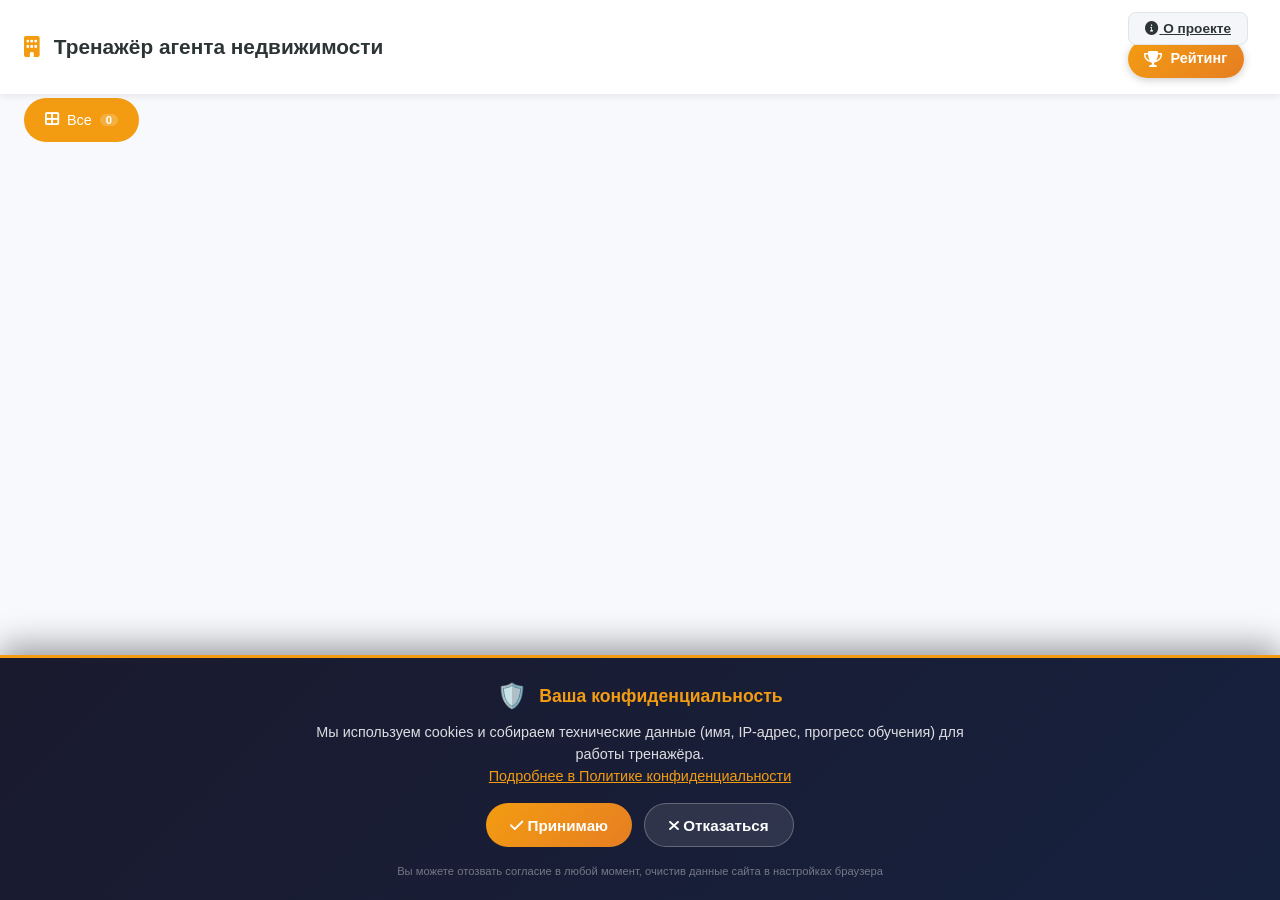
==== app.html @ 198f1e56 "Редизайн" ====
<!DOCTYPE html>
<html lang="ru">
<head>
    <meta charset="UTF-8">
    <meta name="viewport" content="width=device-width, initial-scale=1.0, user-scalable=yes, viewport-fit=cover">
    <title>Тренажёр агента недвижимости</title>
    
    <!-- CSP (Content Security Policy) для защиты от XSS -->
    <meta http-equiv="Content-Security-Policy" content="
        default-src 'self';
        script-src 'self' 'unsafe-inline' https://api-maps.yandex.ru https://cdnjs.cloudflare.com https://script.google.com https://yastatic.net https://script.googleusercontent.com;
        style-src 'self' 'unsafe-inline' https://cdnjs.cloudflare.com https://fonts.googleapis.com;
        img-src 'self' data: blob: https://*.yandex.ru https://*.yandex.net https://yastatic.net;
        connect-src 'self' https://script.google.com https://api-maps.yandex.ru https://yastatic.net https://script.googleusercontent.com;
        font-src 'self' https://cdnjs.cloudflare.com https://fonts.gstatic.com data:;
        frame-src 'self' https://yandex.ru;
    ">
    
    <!-- PWA Meta -->
    <link rel="manifest" href="manifest.json">
    <meta name="theme-color" content="#2e86de">
    <meta name="apple-mobile-web-app-capable" content="yes">
    <meta name="apple-mobile-web-app-status-bar-style" content="black-translucent">
    <meta name="apple-mobile-web-app-title" content="Агент Недв">
    <meta name="mobile-web-app-capable" content="yes">
    <meta name="application-name" content="Агент Недв">
    
    <!-- iOS иконки -->
    <link rel="apple-touch-icon" sizes="57x57" href="icons/icon-57.png">
    <link rel="apple-touch-icon" sizes="60x60" href="icons/icon-60.png">
    <link rel="apple-touch-icon" sizes="72x72" href="icons/icon-72.png">
    <link rel="apple-touch-icon" sizes="76x76" href="icons/icon-76.png">
    <link rel="apple-touch-icon" sizes="114x114" href="icons/icon-114.png">
    <link rel="apple-touch-icon" sizes="120x120" href="icons/icon-120.png">
    <link rel="apple-touch-icon" sizes="144x144" href="icons/icon-144.png">
    <link rel="apple-touch-icon" sizes="152x152" href="icons/icon-152.png">
    <link rel="apple-touch-icon" sizes="167x167" href="icons/icon-167.png">
    <link rel="apple-touch-icon" sizes="180x180" href="icons/icon-180.png">
    
    <!-- Android иконки -->
    <link rel="icon" type="image/png" sizes="192x192" href="icons/icon-192.png">
    <link rel="icon" type="image/png" sizes="512x512" href="icons/icon-512.png">
    
    <!-- Стили -->
    <link rel="stylesheet" href="css/base.css">
    <link rel="stylesheet" href="css/map.css">
    <link rel="stylesheet" href="css/steps.css">
    <link rel="stylesheet" href="css/drawer.css">
    <link rel="stylesheet" href="css/onboarding.css">
    <!-- Премиум-стили -->
    <link rel="stylesheet" href="css/premium.css">
    <!-- ===== FONTAWESOME — ЗАГРУЖАЕМ СРАЗУ (БЕЗ ТРЕКЕРОВ) ===== -->
    <link rel="stylesheet" href="https://cdnjs.cloudflare.com/ajax/libs/font-awesome/6.0.0-beta3/css/all.min.css">

    <!-- Если CDN не загрузился — показываем иконки текстом -->
    <noscript>
        <style>
            .fa, .fas, .far, .fab { display: none; }
            [class*="fa-"]::before { content: "●"; margin-right: 4px; }
        </style>
    </noscript>
</head>
<body>
    <div class="container">
        <header class="header">
            <h1 class="header__title"><i class="fas fa-building"></i> Тренажёр агента недвижимости</h1>
            
            <div class="header__info" id="header-info" style="display: none;"></div>
            
            <div class="header-right">
                <!-- ССЫЛКА НА ГЛАВНУЮ СТРАНИЦУ (ЛЕНДИНГ) -->
                <a href="./" class="btn btn--secondary btn--small" style="margin-right: 8px;" title="О проекте">
                    <i class="fas fa-info-circle"></i>
                    <span>О проекте</span>
                </a>
                
                <!-- XP КАРТОЧКА (только XP и уровень, без дублирования имени) -->
                <div class="xp-card" id="xp-card" style="display: none;">
                    <div class="xp-card__stats">
                        <span class="xp-card__level" id="user-level">Уровень 1</span>
                        <span class="xp-card__xp" id="user-xp">0 XP</span>
                    </div>
                    <div class="level-progress" id="level-progress">
                        <div class="level-progress__fill" id="level-progress-fill"></div>
                    </div>
                </div>
                
                <!-- ИМЯ ПОЛЬЗОВАТЕЛЯ (только имя, без XP и уровня) -->
                <div class="user-name" id="user-name-btn" style="display: none;">
                    <div class="user-name__avatar" id="user-avatar"></div>
                    <span class="user-name__text" id="user-name-text"></span>
                    <i class="fas fa-chevron-down" style="font-size: 0.7rem; opacity: 0.6;"></i>
                </div>
                
                <!-- КНОПКА ПЕРЕХОДА В РЕЙТИНГ -->
                <a href="ratings.html" class="game-launch-btn" id="game-launch-btn" style="background: linear-gradient(135deg, #f39c12, #e67e22);">
                    <i class="fas fa-trophy"></i>
                    <span>Рейтинг</span>
                </a>
            </div>
        </header>

        <!-- Хлебные крошки -->
        <div class="breadcrumb" id="breadcrumb" style="display: none;">
            <a href="./" class="breadcrumb__item" id="breadcrumb-home">
                <i class="fas fa-home"></i> Главная
            </a>
            <span class="breadcrumb__separator">/</span>
            <span class="breadcrumb__item breadcrumb__item--active" id="breadcrumb-current"></span>
        </div>

        <main class="main">
            <!-- Экран выбора сценария -->
            <section class="screen" id="scenario-screen">
                
                <!-- Дашборд агента -->
                <div class="agent-dashboard" id="agent-dashboard" style="display: none;">
                    <div class="agent-dashboard__row">
                        <div class="agent-avatar">
                            <div class="agent-avatar__circle" id="dashboard-avatar">👤</div>
                            <div class="agent-avatar__info">
                                <h2 id="dashboard-name">Агент</h2>
                                <p><i class="fas fa-calendar-alt"></i> <span id="dashboard-joined">Только что</span></p>
                            </div>
                        </div>
                        
                        <div class="agent-stats">
                            <div class="agent-stats__level">УРОВЕНЬ</div>
                            <div class="agent-stats__value" id="dashboard-level">1</div>
                            <div class="agent-stats__progress">
                                <div class="agent-stats__progress-fill" id="dashboard-progress-fill"></div>
                            </div>
                            <div class="agent-stats__next" id="dashboard-next">До следующего уровня: 100 XP</div>
                        </div>
                        
                        <div class="agent-streak" id="dashboard-streak" style="display: none;">
                            <div class="agent-streak__icon">🔥</div>
                            <div>
                                <div class="agent-streak__count" id="streak-count">0</div>
                                <div class="agent-streak__label">дней подряд</div>
                            </div>
                        </div>
                        
                        <div class="ring-progress" id="ring-progress">
                            <canvas id="ring-canvas" width="80" height="80"></canvas>
                            <div class="ring-progress__value" id="ring-value">0%</div>
                            <div class="ring-progress__label">общий прогресс</div>
                        </div>
                    </div>
                </div>
                
                <!-- Быстрая статистика -->
                <div class="quick-stats" id="quick-stats" style="display: none;">
                    <div class="quick-stat">
                        <div class="quick-stat__icon">📋</div>
                        <div class="quick-stat__value" id="quick-scenarios">0/<span id="quick-total">0</span></div>
                        <div class="quick-stat__label">пройдено сценариев</div>
                    </div>
                    <div class="quick-stat">
                        <div class="quick-stat__icon">⚡</div>
                        <div class="quick-stat__value" id="quick-xp">0</div>
                        <div class="quick-stat__label">всего XP</div>
                    </div>
                    <div class="quick-stat">
                        <div class="quick-stat__icon">🏅</div>
                        <div class="quick-stat__value" id="quick-badges">0</div>
                        <div class="quick-stat__label">бейджей</div>
                    </div>
                </div>
                
                <!-- Категории (горизонтальный скролл) -->
                <div class="categories-scroll">
                    <div class="categories-list" id="categories-list">
                        <button class="category-chip category-chip--active" data-category="all">
                            <i class="fas fa-th-large"></i> Все
                            <span class="category-chip__count" id="cat-all-count">0</span>
                        </button>
                    </div>
                </div>
                
                <!-- Сетка сценариев -->
                <div class="scenarios-grid" id="scenarios-grid"></div>
                
                <!-- Блок рекомендаций -->
                <div class="recommendations" id="recommendations" style="display: none;">
                    <div class="recommendations__title">
                        <i class="fas fa-lightbulb"></i> Вам может быть интересно
                    </div>
                    <div class="recommendations__grid" id="recommendations-grid"></div>
                </div>
                
                <!-- Герой-блок "Продолжить обучение" -->
                <div class="continue-learning" id="continue-learning" style="display: none;">
                    <div class="continue-learning__greeting" id="continue-greeting">👋 Добро пожаловать!</div>
                    <div class="continue-learning__sub" id="continue-sub">Продолжите с того места, где остановились</div>
                    <div class="continue-learning__card" id="continue-card">
                        <div class="continue-learning__info">
                            <h4 id="continue-title">Загрузка...</h4>
                            <p id="continue-desc"></p>
                        </div>
                        <div class="continue-learning__progress">
                            <div class="continue-learning__progress-bar">
                                <div class="continue-learning__progress-fill" id="continue-progress-fill"></div>
                            </div>
                            <div class="continue-learning__progress-text" id="continue-progress-text">0% завершено</div>
                        </div>
                        <button class="continue-learning__btn" id="continue-btn">Продолжить →</button>
                    </div>
                </div>
            </section>

            <!-- Экран карты -->
            <section class="screen hidden" id="map-screen">
                <div class="step-header">
                    <button class="btn btn--small btn--secondary" id="back-to-scenarios-btn"><i class="fas fa-arrow-left"></i> К сценариям</button>
                    <h2 class="step-title" id="map-step-title"></h2>
                    <div class="step-counter" id="map-step-counter"></div>
                </div>
                
                <div class="main main--map">
                    <!-- Левая панель со списком ЖК (для ПК) -->
                    <div class="jk-drawer" id="jk-drawer">
                        <div class="jk-drawer__header">
                            <h3 class="jk-drawer__title"><i class="fas fa-list"></i> Жилые комплексы</h3>
                            <button class="jk-drawer__close" id="drawer-close-btn"><i class="fas fa-times"></i></button>
                        </div>
                        <ul class="jk-drawer__list" id="jk-drawer-list"></ul>
                        <div class="jk-drawer__actions">
                            <button class="btn btn--secondary btn--small" id="hint-btn"><i class="fas fa-lightbulb"></i> Подсказка</button>
                            <button class="btn btn--danger btn--small" id="reset-step-btn"><i class="fas fa-undo-alt"></i> Сбросить шаг</button>
                        </div>
                    </div>
                    
                    <!-- Оверлей для мобильной панели -->
                    <div class="drawer-overlay" id="drawer-overlay"></div>
                    
                    <!-- Плавающая кнопка для открытия списка на мобильных -->
                    <button class="floating-list-btn" id="floating-list-btn">
                        <i class="fas fa-building"></i>
                    </button>
                    
                    <section class="map-section">
                        <div class="map-container" id="map"></div>
                        <div class="map-progress" id="map-progress" style="display: none;">
                            <i class="fas fa-map-pin"></i> Расставлено: <span class="map-progress__count" id="map-progress-count">0</span> 
                            из <span id="map-progress-total">0</span>
                            <div class="map-progress__fill"></div>
                        </div>
                        <p class="map-hint"><i class="fas fa-map-marker-alt"></i> Нажмите на ЖК в списке, затем на карту, чтобы поставить метку</p>
                    </section>
                </div>
            </section>

            <!-- Экран тестов и интерактивов -->
            <section class="screen hidden" id="quiz-screen">
                <div class="step-header">
                    <button class="btn btn--small btn--secondary" id="quiz-back-btn"><i class="fas fa-arrow-left"></i> К сценариям</button>
                    <h2 class="step-title" id="quiz-step-title"></h2>
                    <div class="step-counter" id="quiz-step-counter"></div>
                </div>
                <div class="quiz-container" id="quiz-container"></div>
                <div class="quiz-actions" style="text-align:center; padding:20px;">
                    <button class="btn btn--primary" id="quiz-next-btn" disabled>Далее</button>
                </div>
            </section>

            <!-- Экран сквозного сценария "Путь клиента" -->
            <section class="screen hidden" id="client-journey-screen">
                <div class="step-header">
                    <button class="btn btn--small btn--secondary" id="journey-back-btn"><i class="fas fa-arrow-left"></i> К сценариям</button>
                    <h2 class="step-title" id="journey-step-title"></h2>
                    <div class="step-counter" id="journey-step-counter"></div>
                </div>
                <div class="journey-container" id="journey-container"></div>
                <div class="journey-actions" style="text-align:center; padding:20px;">
                    <button class="btn btn--primary hidden" id="journey-next-btn" disabled>Далее</button>
                </div>
            </section>

            <!-- Экран финиша -->
            <section class="screen hidden" id="finish-screen">
                <div class="finish-content">
                    <div class="finish__icon"><i class="fas fa-flag-checkered"></i></div>
                    <h2 class="finish__title">Сценарий пройден</h2>
                    <p class="finish__text" id="finish-text"></p>
                    <div class="finish__stats" id="finish-stats"></div>
                    <div class="finish__actions">
                        <button class="btn btn--primary" id="finish-restart-btn"><i class="fas fa-redo-alt"></i> Пройти заново</button>
                        <button class="btn btn--secondary" id="finish-scenarios-btn"><i class="fas fa-th-large"></i> К списку сценариев</button>
                    </div>
                </div>
            </section>
        </main>

        <div class="toast hidden" id="toast">
            <span class="toast__icon" id="toast-icon"></span>
            <span class="toast__message" id="toast-message"></span>
        </div>

        <!-- Офлайн-индикатор -->
        <div class="offline-indicator" id="offline-indicator">
            <i class="fas fa-wifi"></i>
            <span>Нет соединения с интернетом. Некоторые функции могут быть недоступны.</span>
        </div>
    </div>

    <!-- ===== ЕДИНЫЙ ЗАГРУЗЧИК ===== -->
    <script src="js/app-loader.js"></script>

    <!-- ===== UTILS (ДОЛЖНЫ БЫТЬ ПЕРВЫМИ) ===== -->
    <script src="js/utils/escape.js"></script>
    <script src="js/utils/toast.js"></script>
    <script src="js/utils/logger.js"></script>
    <script src="js/utils/analytics.js"></script>
    <script src="js/utils/offline-queue.js"></script>

    <!-- ===== ОСНОВНЫЕ МОДУЛИ ===== -->
    <script src="js/constants.js"></script>
    <script src="js/config.js"></script>
    <script src="js/store.js"></script>
    <script src="js/user.js"></script>
    <script src="js/badges.js"></script>
    <script src="js/progress.js"></script>
    
    <!-- ===== ШАБЛОНЫ ===== -->
    <script src="js/templates/ui-templates.js"></script>
    <script src="js/templates/quiz-templates.js"></script>
    <script src="js/templates/map-templates.js"></script>
    <script src="js/templates/client-journey-templates.js"></script>
    <script src="js/templates/interactive-templates.js"></script>
    <script src="js/templates/triple-templates.js"></script>
    
    <!-- ===== ЛОГИКА ===== -->
    <script src="js/dragdrop.js"></script>
    <script src="js/brief.js"></script>
    <script src="js/interactive-lesson1.js"></script>
    <script src="js/client-journey.js"></script>
    <script src="js/drawer.js"></script>
    <script src="js/ui.js"></script>
    
    <!-- ===== КАРТА ===== -->
    <script src="js/map/map-core.js"></script>
    <script src="js/map/map-utils.js"></script>
    <script src="js/map/map-ui.js"></script>
    <script src="js/map/map-step.js"></script>
    
    <!-- ===== ИНТЕРАКТИВНЫЕ ШАГИ ===== -->
    <script src="js/quiz.js"></script>
    <script src="js/timer-quiz.js"></script>
    <script src="js/decision-chain.js"></script>
    <script src="js/triple-match-drag.js"></script>
    <script src="js/interactive.js"></script>
    
    <!-- ===== РЕЕСТР ШАГОВ ===== -->
    <script src="js/stepRegistry.js"></script>
    <script src="js/stepRegistry-init.js"></script>
    
    <!-- ===== СОГЛАСИЕ ===== -->
    <script src="js/consent.js"></script>
    <script src="js/consent-banner.js"></script>
    
    <!-- ===== CORE МОДУЛИ ===== -->
    <script src="js/core/app-analytics.js"></script>
    <script src="js/core/app-offline.js"></script>
    <script src="js/core/app-pwa.js"></script>
    <script src="js/core/app-autosave.js"></script>
    <script src="js/core/app-events.js"></script>
    <script src="js/core/app-initializer.js"></script>
    <script src="js/core/app-scenario.js"></script>
    <script src="js/core/app-bootstrap.js"></script>
    <script src="js/app.js"></script>
    
    <!-- ===== ОНБОРДИНГ ===== -->
    <script src="js/onboarding.js"></script>
    <!-- Премиум-интерфейс -->
    <script src="js/premium-ui.js"></script>
</body>
</html>
---- css/base.css ----
/* ===== Сброс и базовые стили ===== */
*,
*::before,
*::after {
    margin: 0;
    padding: 0;
    box-sizing: border-box;
}

/* Улучшение скролла на мобильных */
html {
    -webkit-overflow-scrolling: touch;
    scroll-behavior: smooth;
}

/* Убираем задержку при тапе на iOS */
button,
a,
.btn,
.jk-card,
.category-chip,
.scenario-card-new,
.quiz-option,
.dialogue-option,
.platform-item,
.rule3t-option,
.profile-option,
.content-format-item,
.ai-task,
.matching-item,
.pipeline-item,
.funnel-item,
.sort-step {
    touch-action: manipulation;
}

:root {
    --color-bg: #f5f6fa;
    --color-surface: #ffffff;
    --color-primary: #2e86de;
    --color-primary-hover: #1b6dc1;
    --color-success: #27ae60;
    --color-danger: #e74c3c;
    --color-danger-hover: #c0392b;
    --color-warning: #f39c12;
    --color-text: #2d3436;
    --color-text-light: #636e72;
    --color-border: #dfe6e9;
    --color-shadow: rgba(0, 0, 0, 0.08);
    --radius: 12px;
    --radius-sm: 8px;
    --transition: 0.2s ease;
    --sidebar-width: 320px;
    
    /* Системная сетка */
    --spacing-xs: 4px;
    --spacing-sm: 8px;
    --spacing-md: 12px;
    --spacing-lg: 16px;
    --spacing-xl: 20px;
    --spacing-2xl: 24px;
    --spacing-3xl: 32px;
    
    /* Минимальный размер для тап-целей (Apple/Google guideline) */
    --tap-target-size: 44px;
}

html {
    font-size: 16px;
}

body {
    font-family: -apple-system, BlinkMacSystemFont, "Segoe UI", Roboto, Oxygen, sans-serif;
    background-color: var(--color-bg);
    color: var(--color-text);
    min-height: 100vh;
    line-height: 1.5;
}

.container {
    display: flex;
    flex-direction: column;
    min-height: 100vh;
}

/* ===== Шапка ===== */
.header {
    background-color: var(--color-surface);
    padding: var(--spacing-lg) var(--spacing-2xl);
    display: flex;
    justify-content: space-between;
    align-items: center;
    flex-wrap: wrap;
    gap: var(--spacing-md);
    box-shadow: 0 2px 8px var(--color-shadow);
    position: relative;
    z-index: 10;
}

.header__title {
    font-size: 1.3rem;
    font-weight: 700;
}

.header__title i {
    color: var(--color-warning);
    margin-right: var(--spacing-sm);
}

.header__info {
    font-size: 1rem;
    font-weight: 600;
    color: var(--color-primary);
}

/* ===== Хлебные крошки ===== */
.breadcrumb {
    padding: var(--spacing-md) var(--spacing-2xl);
    background-color: var(--color-surface);
    border-bottom: 1px solid var(--color-border);
    font-size: 0.85rem;
    display: flex;
    align-items: center;
    gap: var(--spacing-sm);
    flex-wrap: wrap;
}

.breadcrumb__item {
    color: var(--color-text-light);
    text-decoration: none;
    display: inline-flex;
    align-items: center;
    gap: var(--spacing-sm);
}

.breadcrumb__item--active {
    color: var(--color-text);
    font-weight: 600;
}

.breadcrumb__item:hover:not(.breadcrumb__item--active) {
    color: var(--color-primary);
}

.breadcrumb__separator {
    color: var(--color-border);
    font-size: 0.7rem;
}

/* ===== Основной контент ===== */
.main {
    display: flex;
    flex: 1;
    min-height: 0;
}

.main--map {
    flex-direction: row;
}

/* ===== Экраны ===== */
.screen {
    flex: 1;
    width: 100%;
}

.screen.hidden {
    display: none;
}

.screen__title {
    font-size: 1.6rem;
    font-weight: 700;
    text-align: center;
    margin-bottom: var(--spacing-3xl);
    padding-top: var(--spacing-3xl);
}

/* ===== Шаг: заголовок ===== */
.step-header {
    display: flex;
    align-items: center;
    gap: var(--spacing-lg);
    padding: var(--spacing-lg) var(--spacing-2xl);
    background-color: var(--color-surface);
    border-bottom: 1px solid var(--color-border);
    flex-wrap: wrap;
}

.step-title {
    font-size: 1.1rem;
    font-weight: 700;
    flex: 1;
}

.step-counter {
    font-weight: 600;
    color: var(--color-primary);
    background-color: var(--color-bg);
    padding: 6px 14px;
    border-radius: 20px;
    font-size: 0.9rem;
}

/* ===== Кнопки (увеличены для мобильных) ===== */
.btn {
    padding: 12px 20px;
    min-height: var(--tap-target-size);
    min-width: var(--tap-target-size);
    border: none;
    border-radius: var(--radius-sm);
    font-size: 1rem;
    font-weight: 600;
    cursor: pointer;
    transition: all var(--transition);
    white-space: nowrap;
    text-align: center;
}

/* Активное состояние для мобильных (тап-фидбек) */
.btn:active {
    transform: scale(0.96);
    transition: transform 0.05s ease;
}

.btn:disabled {
    opacity: 0.4;
    cursor: not-allowed;
    transform: none;
}

.btn--primary {
    background-color: var(--color-primary);
    color: #fff;
}

.btn--primary:hover:not(:disabled) {
    background-color: var(--color-primary-hover);
    transform: translateY(-1px);
}

.btn--primary:active:not(:disabled) {
    transform: scale(0.96);
}

.btn--secondary {
    background-color: var(--color-bg);
    color: var(--color-text);
    border: 1px solid var(--color-border);
}

.btn--secondary:active:not(:disabled) {
    background-color: var(--color-border);
    transform: scale(0.96);
}

.btn--danger {
    background-color: var(--color-danger);
    color: #fff;
}

.btn--danger:active:not(:disabled) {
    background-color: var(--color-danger-hover);
    transform: scale(0.96);
}

.btn--small {
    padding: 8px 16px;
    min-height: 36px;
    font-size: 0.85rem;
}

/* ===== Toast ===== */
.toast {
    position: fixed;
    bottom: 24px;
    left: 50%;
    transform: translateX(-50%) translateY(100px);
    background-color: var(--color-surface);
    color: var(--color-text);
    padding: 14px 24px;
    border-radius: var(--radius);
    box-shadow: 0 8px 32px rgba(0, 0, 0, 0.15);
    display: flex;
    align-items: center;
    gap: 10px;
    z-index: 1000;
    transition: transform 0.3s ease;
    font-weight: 600;
    max-width: 90vw;
}

.toast--show {
    transform: translateX(-50%) translateY(0);
}

.toast--success {
    border-left: 4px solid var(--color-success);
}

.toast--error {
    border-left: 4px solid var(--color-danger);
}

.toast__icon {
    font-size: 1.2rem;
}

.toast__message {
    font-size: 0.95rem;
}

/* ===== Экран ввода имени ===== */
.name-prompt-overlay {
    position: fixed;
    inset: 0;
    background: rgba(0, 0, 0, 0.6);
    display: flex;
    align-items: center;
    justify-content: center;
    z-index: 2000;
    animation: fadeIn 0.3s ease;
}

@keyframes fadeIn {
    from { opacity: 0; }
    to { opacity: 1; }
}

.name-prompt {
    background: var(--color-surface);
    border-radius: var(--radius);
    padding: 40px 36px;
    max-width: 460px;
    width: 90%;
    text-align: center;
    box-shadow: 0 16px 48px rgba(0, 0, 0, 0.2);
    animation: slideUp 0.4s ease;
}

@keyframes slideUp {
    from { transform: translateY(30px); opacity: 0; }
    to { transform: translateY(0); opacity: 1; }
}

.name-prompt__icon {
    font-size: 3rem;
    margin-bottom: 12px;
}

.name-prompt__title {
    font-size: 1.3rem;
    font-weight: 700;
    margin-bottom: 8px;
}

.name-prompt__sub {
    font-size: 0.9rem;
    color: var(--color-text-light);
    margin-bottom: 24px;
    line-height: 1.5;
}

.name-prompt__input {
    width: 100%;
    padding: 14px 18px;
    border: 2px solid var(--color-border);
    border-radius: var(--radius-sm);
    font-size: 1rem;
    font-family: inherit;
    outline: none;
    transition: border-color var(--transition);
    text-align: center;
}

.name-prompt__input:focus {
    border-color: var(--color-primary);
    box-shadow: 0 0 0 3px rgba(46, 134, 222, 0.15);
}

.name-prompt__actions {
    display: flex;
    gap: 10px;
    justify-content: center;
    margin-top: 20px;
    flex-wrap: wrap;
}

.name-prompt__note {
    margin-top: 16px;
    font-size: 0.75rem;
    color: var(--color-text-light);
}

/* ===== НОВЫЙ ДИЗАЙН ГЛАВНОЙ СТРАНИЦЫ ===== */

/* --- Дашборд агента --- */
.agent-dashboard {
    background: linear-gradient(135deg, #1a1a2e 0%, #16213e 100%);
    border-radius: var(--radius);
    margin: var(--spacing-lg) var(--spacing-2xl) var(--spacing-2xl);
    padding: var(--spacing-2xl);
    color: white;
    position: relative;
    overflow: hidden;
}

.agent-dashboard::before {
    content: '';
    position: absolute;
    top: -50%;
    right: -20%;
    width: 300px;
    height: 300px;
    background: radial-gradient(circle, rgba(255,255,255,0.05) 0%, transparent 70%);
    border-radius: 50%;
    pointer-events: none;
}

.agent-dashboard__row {
    display: flex;
    align-items: center;
    justify-content: space-between;
    flex-wrap: wrap;
    gap: var(--spacing-xl);
    position: relative;
    z-index: 2;
}

/* Аватар */
.agent-avatar {
    display: flex;
    align-items: center;
    gap: var(--spacing-lg);
}

.agent-avatar__circle {
    width: 72px;
    height: 72px;
    background: linear-gradient(135deg, var(--color-warning), #e67e22);
    border-radius: 50%;
    display: flex;
    align-items: center;
    justify-content: center;
    font-size: 2rem;
    font-weight: 700;
    color: white;
    box-shadow: 0 8px 20px rgba(0,0,0,0.3);
    transition: transform 0.3s ease;
}

.agent-avatar__circle:hover {
    transform: scale(1.05);
}

.agent-avatar__info h2 {
    font-size: 1.3rem;
    font-weight: 700;
    margin-bottom: var(--spacing-xs);
}

.agent-avatar__info p {
    font-size: 0.8rem;
    opacity: 0.7;
    display: flex;
    align-items: center;
    gap: var(--spacing-sm);
}

/* XP и уровень */
.agent-stats {
    min-width: 200px;
}

.agent-stats__level {
    font-size: 0.7rem;
    text-transform: uppercase;
    letter-spacing: 1px;
    opacity: 0.7;
    margin-bottom: var(--spacing-xs);
}

.agent-stats__value {
    font-size: 1.8rem;
    font-weight: 700;
    line-height: 1;
}

.agent-stats__value span {
    font-size: 0.9rem;
    font-weight: 400;
    opacity: 0.7;
}

.agent-stats__progress {
    margin-top: var(--spacing-sm);
    height: 6px;
    background: rgba(255,255,255,0.2);
    border-radius: 3px;
    overflow: hidden;
}

.agent-stats__progress-fill {
    height: 100%;
    background: linear-gradient(90deg, var(--color-warning), #e67e22);
    border-radius: 3px;
    width: 0%;
    transition: width 0.5s ease;
}

.agent-stats__next {
    font-size: 0.7rem;
    opacity: 0.6;
    margin-top: var(--spacing-xs);
    text-align: right;
}

/* Серия (стрик) */
.agent-streak {
    display: flex;
    align-items: center;
    gap: var(--spacing-md);
    background: rgba(255,255,255,0.1);
    backdrop-filter: blur(4px);
    padding: var(--spacing-sm) var(--spacing-lg);
    border-radius: 40px;
}

.agent-streak__icon {
    font-size: 1.5rem;
}

.agent-streak__count {
    font-size: 1.3rem;
    font-weight: 700;
}

.agent-streak__label {
    font-size: 0.7rem;
    opacity: 0.7;
}

/* --- Кольцевой индикатор прогресса --- */
.ring-progress {
    text-align: center;
}

.ring-progress canvas {
    width: 80px;
    height: 80px;
}

.ring-progress__value {
    font-size: 1.2rem;
    font-weight: 700;
}

.ring-progress__label {
    font-size: 0.7rem;
    opacity: 0.7;
    margin-top: var(--spacing-xs);
}

/* --- Статистика быстрая --- */
.quick-stats {
    display: grid;
    grid-template-columns: repeat(3, 1fr);
    gap: var(--spacing-lg);
    margin: 0 var(--spacing-2xl) var(--spacing-2xl) var(--spacing-2xl);
}

.quick-stat {
    background: var(--color-surface);
    border-radius: var(--radius);
    padding: var(--spacing-lg);
    text-align: center;
    box-shadow: 0 2px 8px var(--color-shadow);
    transition: all 0.2s ease;
}

.quick-stat:hover {
    transform: translateY(-2px);
    box-shadow: 0 4px 16px var(--color-shadow);
}

.quick-stat__icon {
    font-size: 1.8rem;
    margin-bottom: var(--spacing-sm);
}

.quick-stat__value {
    font-size: 1.6rem;
    font-weight: 700;
    color: var(--color-warning);
}

.quick-stat__label {
    font-size: 0.7rem;
    color: var(--color-text-light);
    margin-top: var(--spacing-xs);
}

/* --- Категории (горизонтальный скролл) --- */
.categories-scroll {
    margin: 0 var(--spacing-2xl) var(--spacing-xl);
    overflow-x: auto;
    scrollbar-width: none;
    -webkit-overflow-scrolling: touch;
}

.categories-scroll::-webkit-scrollbar {
    display: none;
}

.categories-list {
    display: inline-flex;
    gap: var(--spacing-md);
    padding: var(--spacing-xs) 0;
}

.category-chip {
    display: inline-flex;
    align-items: center;
    gap: var(--spacing-sm);
    padding: 12px 20px;
    min-height: var(--tap-target-size);
    background: var(--color-bg);
    border-radius: 40px;
    font-size: 0.9rem;
    font-weight: 500;
    color: var(--color-text);
    cursor: pointer;
    transition: all 0.2s ease;
    white-space: nowrap;
    border: 1px solid var(--color-border);
}

.category-chip:active {
    transform: scale(0.96);
    background: var(--color-border);
}

.category-chip i {
    font-size: 0.9rem;
    color: var(--color-warning);
}

.category-chip:hover {
    background: var(--color-surface);
    border-color: var(--color-warning);
}

.category-chip--active {
    background: var(--color-warning);
    color: white;
    border-color: transparent;
}

.category-chip--active i {
    color: white;
}

.category-chip__count {
    background: rgba(0,0,0,0.1);
    padding: 0 6px;
    border-radius: 20px;
    font-size: 0.7rem;
    font-weight: 600;
}

.category-chip--active .category-chip__count {
    background: rgba(255,255,255,0.2);
}

/* --- Сетка сценариев --- */
.scenarios-grid {
    display: grid;
    grid-template-columns: repeat(auto-fill, minmax(320px, 1fr));
    gap: var(--spacing-lg);
    padding: 0 var(--spacing-2xl) var(--spacing-3xl);
    max-width: 1400px;
    margin: 0 auto;
}

/* --- Карточки сценариев (новая версия) --- */
.scenario-card-new {
    background: var(--color-surface);
    border-radius: var(--radius);
    overflow: hidden;
    transition: all 0.3s ease;
    cursor: pointer;
    border: 1px solid var(--color-border);
    position: relative;
}

.scenario-card-new:active {
    transform: scale(0.99);
    transition: transform 0.05s ease;
}

.scenario-card-new:hover {
    transform: translateY(-4px);
    box-shadow: 0 12px 24px rgba(0,0,0,0.1);
    border-color: var(--color-warning);
}

/* Превью-область */
.scenario-card-new__preview {
    height: 100px;
    background: linear-gradient(135deg, var(--color-primary), #1b6dc1);
    position: relative;
    display: flex;
    align-items: center;
    justify-content: center;
}

.scenario-card-new__preview i {
    font-size: 3rem;
    color: rgba(255,255,255,0.2);
}

.scenario-card-new__badge {
    position: absolute;
    top: var(--spacing-md);
    right: var(--spacing-md);
    padding: 4px 10px;
    border-radius: 20px;
    font-size: 0.7rem;
    font-weight: 600;
    background: rgba(0,0,0,0.6);
    color: white;
    backdrop-filter: blur(4px);
}

.scenario-card-new__difficulty {
    position: absolute;
    bottom: var(--spacing-md);
    left: var(--spacing-md);
    padding: 2px 8px;
    border-radius: 12px;
    font-size: 0.65rem;
    font-weight: 600;
}

.scenario-card-new__difficulty--easy {
    background: rgba(39, 174, 96, 0.9);
    color: white;
}

.scenario-card-new__difficulty--medium {
    background: rgba(243, 156, 18, 0.9);
    color: white;
}

.scenario-card-new__difficulty--hard {
    background: rgba(231, 76, 60, 0.9);
    color: white;
}

/* Контент карточки */
.scenario-card-new__content {
    padding: var(--spacing-lg);
}

.scenario-card-new__title {
    font-size: 1rem;
    font-weight: 700;
    margin-bottom: var(--spacing-sm);
    display: flex;
    justify-content: space-between;
    align-items: center;
}

.scenario-card-new__completed-icon {
    color: var(--color-success);
    font-size: 1rem;
}

.scenario-card-new__description {
    font-size: 0.8rem;
    color: var(--color-text-light);
    line-height: 1.4;
    margin-bottom: var(--spacing-md);
    display: -webkit-box;
    -webkit-line-clamp: 2;
    -webkit-box-orient: vertical;
    overflow: hidden;
}

/* Теги шагов */
.scenario-card-new__steps {
    display: flex;
    flex-wrap: wrap;
    gap: var(--spacing-sm);
    margin-bottom: var(--spacing-md);
}

.step-tag {
    font-size: 0.7rem;
    padding: 2px 8px;
    background: var(--color-bg);
    border-radius: 12px;
    display: inline-flex;
    align-items: center;
    gap: 4px;
}

/* Прогресс */
.scenario-card-new__progress {
    margin-top: var(--spacing-md);
}

.scenario-card-new__progress-bar {
    height: 4px;
    background: var(--color-border);
    border-radius: 2px;
    overflow: hidden;
    margin-bottom: var(--spacing-xs);
}

.scenario-card-new__progress-fill {
    height: 100%;
    background: var(--color-warning);
    border-radius: 2px;
    transition: width 0.3s ease;
}

.scenario-card-new__progress-text {
    font-size: 0.65rem;
    color: var(--color-text-light);
    display: flex;
    justify-content: space-between;
}

/* Кнопка действия */
.scenario-card-new__action {
    margin-top: var(--spacing-lg);
    padding-top: var(--spacing-md);
    border-top: 1px solid var(--color-border);
    text-align: right;
}

.scenario-card-new__btn {
    background: transparent;
    border: none;
    color: var(--color-primary);
    font-weight: 600;
    font-size: 0.8rem;
    cursor: pointer;
    display: inline-flex;
    align-items: center;
    gap: var(--spacing-sm);
    transition: all 0.2s ease;
}

.scenario-card-new__btn:hover {
    color: var(--color-warning);
    gap: var(--spacing-md);
}

/* --- Блок рекомендаций --- */
.recommendations {
    margin: var(--spacing-2xl) var(--spacing-2xl) var(--spacing-3xl);
    padding-top: var(--spacing-md);
    border-top: 1px solid var(--color-border);
}

.recommendations__title {
    font-size: 1rem;
    font-weight: 700;
    margin-bottom: var(--spacing-lg);
    display: flex;
    align-items: center;
    gap: var(--spacing-sm);
}

.recommendations__title i {
    color: var(--color-warning);
}

.recommendations__grid {
    display: flex;
    gap: var(--spacing-lg);
    overflow-x: auto;
    scrollbar-width: none;
    padding-bottom: var(--spacing-sm);
}

.recommendations__grid::-webkit-scrollbar {
    display: none;
}

.recommendation-card {
    min-width: 240px;
    background: var(--color-surface);
    border-radius: var(--radius);
    padding: var(--spacing-lg);
    border: 1px solid var(--color-border);
    cursor: pointer;
    transition: all 0.2s ease;
}

.recommendation-card:hover {
    transform: translateY(-2px);
    border-color: var(--color-warning);
}

.recommendation-card__icon {
    font-size: 1.5rem;
    margin-bottom: var(--spacing-sm);
    color: var(--color-warning);
}

.recommendation-card__title {
    font-weight: 700;
    font-size: 0.9rem;
    margin-bottom: var(--spacing-xs);
}

.recommendation-card__desc {
    font-size: 0.7rem;
    color: var(--color-text-light);
}

/* --- Герой-блок "Продолжить обучение" --- */
.continue-learning {
    background: linear-gradient(135deg, var(--color-warning) 0%, #e67e22 100%);
    border-radius: var(--radius);
    margin: 0 var(--spacing-2xl) var(--spacing-2xl) var(--spacing-2xl);
    padding: var(--spacing-xl) var(--spacing-2xl);
    color: white;
    display: none;
    position: relative;
    overflow: hidden;
}

.continue-learning--visible {
    display: block;
}

.continue-learning::before {
    content: '✨';
    position: absolute;
    right: 20px;
    bottom: 10px;
    font-size: 80px;
    opacity: 0.1;
    pointer-events: none;
}

.continue-learning__greeting {
    font-size: 1.3rem;
    font-weight: 700;
    margin-bottom: var(--spacing-xs);
}

.continue-learning__sub {
    font-size: 0.85rem;
    opacity: 0.9;
    margin-bottom: var(--spacing-lg);
}

.continue-learning__card {
    background: rgba(255,255,255,0.15);
    backdrop-filter: blur(8px);
    border-radius: var(--radius-sm);
    padding: var(--spacing-lg) var(--spacing-xl);
    display: flex;
    align-items: center;
    justify-content: space-between;
    flex-wrap: wrap;
    gap: var(--spacing-lg);
    cursor: pointer;
    transition: all 0.2s ease;
}

.continue-learning__card:hover {
    background: rgba(255,255,255,0.25);
    transform: translateX(4px);
}

.continue-learning__info h4 {
    font-size: 1rem;
    font-weight: 700;
    margin-bottom: var(--spacing-xs);
}

.continue-learning__info p {
    font-size: 0.75rem;
    opacity: 0.8;
}

.continue-learning__progress {
    min-width: 180px;
}

.continue-learning__progress-bar {
    height: 6px;
    background: rgba(255,255,255,0.3);
    border-radius: 3px;
    overflow: hidden;
    margin-bottom: var(--spacing-xs);
}

.continue-learning__progress-fill {
    height: 100%;
    background: white;
    border-radius: 3px;
    width: 0%;
}

.continue-learning__progress-text {
    font-size: 0.7rem;
    opacity: 0.8;
}

.continue-learning__btn {
    background: white;
    color: #e67e22;
    border: none;
    padding: 8px 20px;
    border-radius: 32px;
    font-weight: 700;
    font-size: 0.85rem;
    cursor: pointer;
    transition: all 0.2s ease;
}

.continue-learning__btn:hover {
    transform: scale(1.02);
    box-shadow: 0 2px 8px rgba(0,0,0,0.2);
}

/* --- Пустое состояние --- */
.empty-message {
    text-align: center;
    padding: var(--spacing-3xl);
    color: var(--color-text-light);
    grid-column: 1 / -1;
}

/* --- Адаптив --- */
@media (max-width: 768px) {
    :root {
        --spacing-2xl: 16px;
        --spacing-3xl: 24px;
    }
    
    .agent-dashboard {
        margin: var(--spacing-md) var(--spacing-lg) var(--spacing-lg);
        padding: var(--spacing-lg);
    }
    
    .agent-dashboard__row {
        flex-direction: column;
        align-items: stretch;
        gap: var(--spacing-lg);
    }
    
    .agent-avatar {
        justify-content: center;
    }
    
    .agent-avatar__circle {
        width: 56px;
        height: 56px;
        font-size: 1.5rem;
    }
    
    .agent-stats__value {
        font-size: 1.4rem;
    }
    
    .agent-streak {
        align-self: center;
    }
    
    .quick-stats {
        gap: var(--spacing-md);
        margin: 0 var(--spacing-lg) var(--spacing-lg);
    }
    
    .quick-stat {
        padding: var(--spacing-md);
    }
    
    .quick-stat__value {
        font-size: 1.2rem;
    }
    
    .categories-scroll {
        margin: 0 var(--spacing-lg) var(--spacing-md);
    }
    
    .scenarios-grid {
        grid-template-columns: 1fr;
        gap: var(--spacing-md);
        padding: 0 var(--spacing-lg) var(--spacing-xl);
    }
    
    .scenario-card-new__preview {
        height: 80px;
    }
    
    .recommendations {
        margin: var(--spacing-lg) var(--spacing-lg) var(--spacing-xl);
    }
    
    .recommendation-card {
        min-width: 200px;
    }
    
    .continue-learning {
        margin: 0 var(--spacing-lg) var(--spacing-lg) var(--spacing-lg);
        padding: var(--spacing-lg);
    }
    
    .continue-learning__greeting {
        font-size: 1.1rem;
    }
    
    .continue-learning__card {
        flex-direction: column;
        align-items: stretch;
    }
    
    .continue-learning__progress {
        min-width: auto;
    }
    
    /* Увеличение зоны нажатия для маркеров на карте */
    .floating-list-btn {
        width: 56px;
        height: 56px;
        min-width: 56px;
        min-height: 56px;
    }
    
    .floating-list-btn:active {
        transform: scale(0.94);
    }
    
    .jk-carousel__btn {
        width: 44px;
        height: 44px;
        min-width: 44px;
        min-height: 44px;
    }
    
    .jk-list__item {
        padding: 14px 16px;
        min-height: 70px;
    }
    
    .jk-card {
        min-width: 180px;
        padding: 14px 12px;
    }
}

/* Дополнительные улучшения для мобильных устройств */
button,
.btn,
[role="button"] {
    touch-action: manipulation;
}

* {
    -webkit-tap-highlight-color: transparent;
}

@media (max-width: 480px) {
    .quick-stats {
        grid-template-columns: 1fr;
        gap: var(--spacing-sm);
    }
    
    .scenario-card-new__title {
        font-size: 0.9rem;
    }
}

@media (max-width: 360px) {
    .btn {
        padding: 10px 16px;
        font-size: 0.9rem;
    }
    
    .category-chip {
        padding: 10px 16px;
        font-size: 0.85rem;
    }
}

/* ===== СТИЛИ ДЛЯ ДРУГИХ ЭКРАНОВ (map, steps, drawer) ===== */
/* Эти стили находятся в соответствующих файлах:
   - css/map.css
   - css/steps.css
   - css/drawer.css
*/
/* ===== РЕЖИМ "ТРОЙНАЯ ЭКСПЕРТИЗА" (TRIPLE MATCH DRAG) ===== */

.triple-match-container {
    max-width: 1400px;
    margin: 0 auto;
    padding: 20px;
}

.triple-match-header {
    display: flex;
    justify-content: space-between;
    align-items: center;
    flex-wrap: wrap;
    gap: 16px;
    margin-bottom: 24px;
    padding: 16px 20px;
    background: linear-gradient(135deg, var(--color-primary), #1b6dc1);
    border-radius: var(--radius);
    color: white;
}

.triple-match-progress {
    font-size: 1rem;
    font-weight: 600;
    background: rgba(255,255,255,0.2);
    padding: 6px 14px;
    border-radius: 40px;
}

.triple-match-score {
    font-size: 1.2rem;
    font-weight: 700;
}

.triple-match-score i {
    margin-right: 6px;
    color: #ffd700;
}

/* Сетка карточек ЖК */
.triple-jks-grid {
    display: grid;
    grid-template-columns: repeat(3, 1fr);
    gap: 20px;
    margin-bottom: 32px;
}

/* Карточка ЖК */
.triple-jk-card {
    background: var(--color-surface);
    border-radius: var(--radius);
    overflow: hidden;
    box-shadow: 0 2px 12px var(--color-shadow);
    transition: transform 0.2s ease, box-shadow 0.2s ease;
}

.triple-jk-card:hover {
    transform: translateY(-2px);
    box-shadow: 0 8px 24px var(--color-shadow);
}

.triple-jk-card__header {
    padding: 16px;
    background: linear-gradient(135deg, #f8f9fa, #e9ecef);
    border-bottom: 2px solid var(--color-border);
}

.triple-jk-card__badge {
    display: inline-block;
    background: var(--color-primary);
    color: white;
    font-size: 0.7rem;
    padding: 2px 10px;
    border-radius: 20px;
    margin-bottom: 8px;
}

.triple-jk-card__title {
    font-size: 1rem;
    font-weight: 700;
    margin-bottom: 4px;
    color: var(--color-text);
}

.triple-jk-card__developer {
    font-size: 0.8rem;
    color: var(--color-text-light);
}

/* Зона сброса характеристик */
.triple-jk-card__drop-zone {
    min-height: 160px;
    padding: 12px;
    background: var(--color-bg);
    border: 2px dashed var(--color-border);
    border-top: none;
    transition: all 0.2s ease;
}

.triple-jk-card__drop-zone.triple-drag-over {
    border-color: var(--color-primary);
    background: #eaf2fd;
    border-style: solid;
}

/* Размещённые характеристики */
.triple-placed-tag {
    display: inline-flex;
    align-items: center;
    justify-content: space-between;
    gap: 8px;
    background: white;
    border: 1px solid var(--color-border);
    border-radius: 32px;
    padding: 6px 12px;
    margin: 4px 6px 4px 0;
    font-size: 0.8rem;
    transition: all 0.2s ease;
    max-width: 100%;
    flex-wrap: wrap;
}

.triple-placed-tag__text {
    flex: 1;
    color: var(--color-text);
}

.triple-placed-tag__remove {
    width: 20px;
    height: 20px;
    display: inline-flex;
    align-items: center;
    justify-content: center;
    border-radius: 50%;
    background: var(--color-border);
    color: var(--color-text-light);
    font-size: 0.8rem;
    cursor: pointer;
    transition: all 0.2s ease;
}

.triple-placed-tag__remove:hover {
    background: var(--color-danger);
    color: white;
    transform: scale(1.1);
}

.triple-placed-tag--correct {
    background: #eafaf1;
    border-color: var(--color-success);
}

.triple-placed-tag--correct .triple-placed-tag__text {
    color: #1e7e34;
}

.triple-placed-tag--wrong {
    background: #fdedec;
    border-color: var(--color-danger);
}

.triple-placed-tag--wrong .triple-placed-tag__text {
    color: #c0392b;
    text-decoration: line-through;
}

.triple-drop-zone__empty {
    color: var(--color-text-light);
    font-size: 0.75rem;
    text-align: center;
    padding: 20px 10px;
    font-style: italic;
}

.triple-drop-zone__full {
    color: var(--color-success);
    font-size: 0.75rem;
    text-align: center;
    padding: 8px;
    font-weight: 600;
}

/* Общая зона с непривязанными характеристиками */
.triple-unplaced-section {
    margin-bottom: 24px;
    padding: 16px;
    background: var(--color-surface);
    border-radius: var(--radius);
    box-shadow: 0 2px 8px var(--color-shadow);
}

.triple-unplaced-title {
    font-size: 0.9rem;
    font-weight: 600;
    margin-bottom: 16px;
    color: var(--color-text-light);
}

.triple-unplaced-area {
    display: flex;
    flex-wrap: wrap;
    gap: 12px;
    min-height: 100px;
}

/* Плитка непривязанной характеристики */
.triple-attr-tag {
    display: inline-flex;
    align-items: center;
    gap: 8px;
    background: linear-gradient(135deg, var(--color-primary), #1b6dc1);
    color: white;
    border-radius: 32px;
    padding: 8px 16px;
    font-size: 0.85rem;
    font-weight: 500;
    cursor: grab;
    transition: all 0.2s ease;
    user-select: none;
}

.triple-attr-tag:active {
    cursor: grabbing;
}

.triple-attr-tag.dragging,
.triple-attr-tag.triple-dragging {
    opacity: 0.4;
    cursor: grabbing;
}

.triple-attr-tag__drag-handle {
    opacity: 0.7;
    font-size: 0.8rem;
}

.triple-unplaced-empty {
    text-align: center;
    padding: 24px;
    color: var(--color-success);
    font-weight: 600;
}

.triple-unplaced-empty i {
    margin-right: 8px;
}

/* Кнопки действий */
.triple-actions {
    display: flex;
    justify-content: center;
    gap: 16px;
    margin: 24px 0;
}

/* Обратная связь */
.triple-feedback {
    margin: 16px 0;
    border-radius: var(--radius);
    overflow: hidden;
}

.triple-feedback--success {
    background: #eafaf1;
    border-left: 4px solid var(--color-success);
    padding: 12px 20px;
    color: #1e7e34;
}

.triple-feedback--error {
    background: #fef9e7;
    border-left: 4px solid var(--color-warning);
    padding: 12px 20px;
    color: #7d6608;
}

.triple-feedback i {
    margin-right: 10px;
    font-size: 1.1rem;
}

/* Подсказка */
.triple-hint {
    text-align: center;
    font-size: 0.75rem;
    color: var(--color-text-light);
    padding: 12px;
    border-top: 1px solid var(--color-border);
    margin-top: 16px;
}

.triple-hint i {
    margin-right: 6px;
}

/* Финальный экран */
.triple-match-result {
    max-width: 600px;
    margin: 0 auto;
    background: var(--color-surface);
    border-radius: var(--radius);
    padding: 32px 24px;
    text-align: center;
    box-shadow: 0 4px 16px var(--color-shadow);
}

.triple-match-result__icon {
    font-size: 4rem;
    margin-bottom: 16px;
}

.triple-match-result__title {
    font-size: 1.4rem;
    font-weight: 700;
    margin-bottom: 12px;
    color: var(--color-text);
}

.triple-match-result__text {
    font-size: 0.95rem;
    color: var(--color-text-light);
    margin-bottom: 24px;
}

.triple-match-result__score {
    background: var(--color-bg);
    border-radius: var(--radius-sm);
    padding: 16px;
    margin-bottom: 24px;
}

.triple-match-result__score-label {
    font-size: 0.85rem;
    color: var(--color-text-light);
}

.triple-match-result__score-value {
    font-size: 2rem;
    font-weight: 700;
    color: var(--color-primary);
    margin: 0 8px;
}

.triple-match-result__score-percent {
    font-size: 0.9rem;
    color: var(--color-text-light);
}

.triple-match-result__rounds-title {
    font-size: 0.9rem;
    font-weight: 600;
    margin-bottom: 12px;
    color: var(--color-text);
}

.triple-match-result__rounds-list {
    display: flex;
    flex-direction: column;
    gap: 8px;
}

.round-result {
    display: flex;
    justify-content: space-between;
    align-items: center;
    padding: 10px 16px;
    background: var(--color-bg);
    border-radius: var(--radius-sm);
    font-size: 0.85rem;
}

.round-result--positive {
    border-left: 3px solid var(--color-success);
}

.round-result--negative {
    border-left: 3px solid var(--color-warning);
}

.round-result__number {
    font-weight: 600;
}

.round-result__stats {
    color: var(--color-text-light);
}

.round-result__score {
    font-weight: 700;
}

.round-result--positive .round-result__score {
    color: var(--color-success);
}

.round-result--negative .round-result__score {
    color: var(--color-warning);
}

/* Адаптив для мобильных */
@media (max-width: 768px) {
    .triple-match-container {
        padding: 12px;
    }
    
    .triple-jks-grid {
        grid-template-columns: 1fr;
        gap: 16px;
    }
    
    .triple-match-header {
        flex-direction: column;
        text-align: center;
    }
    
    .triple-attr-tag {
        padding: 8px 14px;
        font-size: 0.8rem;
    }
    
    .triple-placed-tag {
        font-size: 0.75rem;
        padding: 5px 10px;
    }
    
    .triple-match-result {
        margin: 0 12px;
        padding: 24px 16px;
    }
    
    .triple-match-result__score-value {
        font-size: 1.6rem;
    }
    
    .round-result {
        flex-direction: column;
        gap: 6px;
        text-align: center;
    }
}

@media (max-width: 480px) {
    .triple-attr-tag {
        width: 100%;
        justify-content: space-between;
    }
    
    .triple-unplaced-area {
        flex-direction: column;
    }
    
    .triple-jk-card__drop-zone {
        min-height: 120px;
    }
}
/* ===== КНОПКА ЗАПУСКА ИГРЫ ===== */
.game-launch-btn {
    display: flex;
    align-items: center;
    gap: 8px;
    background: linear-gradient(135deg, var(--color-warning), #e67e22);
    color: white;
    padding: 8px 16px;
    border-radius: 32px;
    text-decoration: none;
    font-weight: 600;
    font-size: 0.9rem;
    transition: all 0.2s ease;
    margin-right: 12px;
    box-shadow: 0 2px 8px rgba(0,0,0,0.2);
}

.game-launch-btn:hover {
    transform: translateY(-2px);
    box-shadow: 0 4px 12px rgba(0,0,0,0.3);
    background: linear-gradient(135deg, #e67e22, #d35400);
}

.game-launch-btn:active {
    transform: translateY(0);
}

.game-launch-btn i {
    font-size: 1rem;
}

@media (max-width: 600px) {
    .game-launch-btn span {
        display: none;
    }
    .game-launch-btn {
        padding: 8px 12px;
    }
    .game-launch-btn i {
        font-size: 1.2rem;
        margin: 0;
    }
}
---- css/map.css ----
/* ===== Секция карты ===== */
.map-section {
    position: relative;
    flex: 1;
    display: flex;
    flex-direction: column;
    min-width: 0;
    width: 100%;
    height: 100%;
}

.map-container {
    flex: 1;
    width: 100%;
    height: 100%;
    min-height: 0;
}

.map-hint {
    position: absolute;
    bottom: 16px;
    left: 50%;
    transform: translateX(-50%);
    background: rgba(0, 0, 0, 0.75);
    color: white;
    padding: 8px 16px;
    border-radius: 24px;
    font-size: 0.75rem;
    white-space: nowrap;
    z-index: 10;
    pointer-events: none;
    backdrop-filter: blur(4px);
    font-weight: 500;
}

/* ===== КАРУСЕЛЬ ЖК (только для мобильных) ===== */
@media (max-width: 768px) {
    .jk-carousel {
        background-color: var(--color-surface);
        border-top: 1px solid var(--color-border);
        border-bottom: 1px solid var(--color-border);
        padding: 12px 0;
        position: relative;
        z-index: 15;
    }

    .jk-carousel__header {
        display: flex;
        justify-content: space-between;
        align-items: center;
        padding: 0 12px 8px 12px;
    }

    .jk-carousel__title {
        font-size: 0.85rem;
        font-weight: 600;
        color: var(--color-text-light);
    }

    .jk-carousel__counter {
        font-size: 0.8rem;
        background-color: var(--color-bg);
        padding: 4px 10px;
        border-radius: 20px;
        color: var(--color-primary);
        font-weight: 600;
    }

    .jk-carousel__wrapper {
        display: flex;
        align-items: center;
        gap: 8px;
        padding: 0 8px;
    }

    .jk-carousel__btn {
        width: 36px;
        height: 36px;
        border-radius: 50%;
        background-color: var(--color-primary);
        color: white;
        border: none;
        cursor: pointer;
        display: flex;
        align-items: center;
        justify-content: center;
        font-size: 1.2rem;
        flex-shrink: 0;
        transition: all var(--transition);
    }

    .jk-carousel__btn:active {
        transform: scale(0.95);
    }

    .jk-carousel__btn:disabled {
        opacity: 0.3;
        cursor: not-allowed;
    }

    .jk-carousel__slides {
        flex: 1;
        overflow-x: auto;
        scroll-behavior: smooth;
        -webkit-overflow-scrolling: touch;
        scrollbar-width: none;
    }

    .jk-carousel__slides::-webkit-scrollbar {
        display: none;
    }

    .jk-carousel__track {
        display: flex;
        gap: 12px;
        padding: 4px 0;
    }

    .jk-card {
        min-width: 200px;
        max-width: 220px;
        background-color: var(--color-bg);
        border: 2px solid var(--color-border);
        border-radius: var(--radius);
        padding: 12px;
        cursor: pointer;
        transition: all var(--transition);
        flex-shrink: 0;
    }

    .jk-card:active {
        transform: scale(0.98);
    }

    .jk-card--selected {
        border-color: var(--color-primary);
        background-color: #eaf2fd;
        box-shadow: 0 0 0 3px rgba(46, 134, 222, 0.2);
    }

    .jk-card--placed {
        opacity: 0.5;
        border-color: var(--color-success);
        background-color: #eafaf1;
        cursor: default;
        pointer-events: none;
    }

    .jk-card__name {
        font-weight: 700;
        font-size: 0.9rem;
        margin-bottom: 4px;
        white-space: normal;
        word-break: break-word;
    }

    .jk-card__developer {
        font-size: 0.7rem;
        color: var(--color-text-light);
        margin-bottom: 6px;
    }

    .jk-card__hint {
        font-size: 0.65rem;
        color: var(--color-warning);
        background-color: #fef9e7;
        padding: 4px 6px;
        border-radius: 6px;
        display: inline-block;
    }

    .jk-card__status {
        font-size: 0.7rem;
        margin-top: 6px;
        color: var(--color-success);
        font-weight: 600;
    }
}

/* На десктопе карусель НЕ показываем */
@media (min-width: 769px) {
    .jk-carousel {
        display: none;
    }
}

/* ===== ПРОГРЕСС-БАР НА КАРТЕ ===== */
.map-progress {
    position: absolute;
    top: 16px;
    right: 16px;
    left: auto;
    background: rgba(0, 0, 0, 0.7);
    backdrop-filter: blur(8px);
    color: white;
    padding: 8px 16px;
    border-radius: 32px;
    font-size: 0.85rem;
    font-weight: 600;
    z-index: 20;
    pointer-events: none;
}

.map-progress__count {
    color: var(--color-success);
    font-weight: 700;
}

.map-progress__fill {
    position: absolute;
    bottom: 0;
    left: 0;
    height: 3px;
    background: linear-gradient(90deg, var(--color-primary), var(--color-success));
    transition: width 0.3s ease;
    width: 0%;
    border-radius: 2px;
}

/* ===== Адаптив ===== */
@media (max-width: 768px) {
    .main--map {
        height: calc(100vh - 140px);
        flex-direction: column;
    }
    
    .map-container {
        min-height: 300px;
    }
    
    .jk-card {
        min-width: 180px;
        max-width: 180px;
    }
    
    .jk-card__name {
        font-size: 0.85rem;
    }
    
    .map-hint {
        bottom: 80px;
        font-size: 0.65rem;
        white-space: normal;
        text-align: center;
        max-width: 90%;
    }
}

@media (max-width: 480px) {
    .jk-card {
        min-width: 160px;
        max-width: 160px;
        padding: 10px;
    }
    
    .jk-card__name {
        font-size: 0.8rem;
    }
    
    .jk-carousel__btn {
        width: 30px;
        height: 30px;
        font-size: 1rem;
    }
}

/* Десктоп */
@media (min-width: 769px) {
    .main--map {
        height: calc(100vh - 80px);
        overflow: hidden;
    }
    
    .map-section {
        height: 100%;
    }
    
    .map-container {
        height: 100%;
    }
}
---- css/steps.css ----
/* ===== Сетка сценариев ===== */
.scenarios-grid {
    display: grid;
    grid-template-columns: repeat(auto-fill, minmax(320px, 1fr));
    gap: 20px;
    padding: 0 24px 40px;
    max-width: 1100px;
    margin: 0 auto;
}

.scenario-card {
    background-color: var(--color-surface);
    border-radius: var(--radius);
    padding: 24px;
    box-shadow: 0 4px 16px var(--color-shadow);
    cursor: pointer;
    transition: all var(--transition);
    border: 2px solid transparent;
}

.scenario-card:hover {
    border-color: var(--color-primary);
    transform: translateY(-4px);
    box-shadow: 0 8px 24px rgba(0, 0, 0, 0.12);
}

.scenario-card__name {
    font-size: 1.2rem;
    font-weight: 700;
    margin-bottom: 8px;
}

.scenario-card__description {
    font-size: 0.9rem;
    color: var(--color-text-light);
    margin-bottom: 12px;
}

.scenario-card__steps {
    font-size: 0.85rem;
    color: var(--color-primary);
    font-weight: 600;
}

/* ===== АККОРДЕОН ДЛЯ ГРУПП СЦЕНАРИЕВ (ПОЛНОСТЬЮ ПЕРЕРАБОТАН) ===== */
.scenario-group {
    margin-bottom: 24px;
    border-radius: var(--radius);
    background-color: var(--color-surface);
    box-shadow: 0 2px 8px var(--color-shadow);
    overflow: visible;
}

.scenario-group__header {
    display: flex;
    justify-content: space-between;
    align-items: center;
    padding: 18px 24px;
    background-color: var(--color-surface);
    cursor: pointer;
    transition: background-color var(--transition);
}

.scenario-group__header:hover {
    background-color: var(--color-bg);
}

.scenario-group__title {
    display: flex;
    align-items: center;
    gap: 12px;
    font-size: 1.1rem;
    font-weight: 700;
    color: var(--color-text);
}

.scenario-group__icon {
    font-size: 1.3rem;
    color: var(--color-primary);
    width: 28px;
}

.scenario-group__count {
    background-color: var(--color-bg);
    padding: 2px 10px;
    border-radius: 20px;
    font-size: 0.75rem;
    font-weight: 600;
    color: var(--color-text-light);
    margin-left: 8px;
}

.scenario-group__toggle {
    font-size: 1rem;
    color: var(--color-text-light);
    transition: transform 0.3s ease;
}

.scenario-group--open .scenario-group__toggle {
    transform: rotate(180deg);
}

.scenario-group__content {
    display: none;
    padding: 0;
}

.scenario-group--open .scenario-group__content {
    display: block;
}

/* Карточки внутри группы — обычный блок */
.scenario-group .scenarios-grid {
    display: block !important;
    padding: 20px 24px 24px;
    margin: 0;
}

.scenario-group .scenario-card {
    width: 100%;
    margin-bottom: 16px;
}

.scenario-group .scenario-card:last-child {
    margin-bottom: 0;
}

/* Иконка карточки с бейджем */
.scenario-card__icon {
    font-size: 2rem;
    margin-bottom: 12px;
    position: relative;
    display: inline-block;
    color: var(--color-primary);
}

.scenario-card__badge {
    position: absolute;
    top: -8px;
    right: -12px;
    font-size: 0.9rem;
    color: var(--color-warning);
    background-color: var(--color-surface);
    border-radius: 50%;
    padding: 2px;
}

/* ===== Викторина ===== */
.quiz-container {
    max-width: 700px;
    margin: 0 auto;
    padding: 32px 24px;
    width: 100%;
}

.quiz-question {
    background-color: var(--color-surface);
    border-radius: var(--radius);
    padding: 28px;
    box-shadow: 0 4px 16px var(--color-shadow);
}

.quiz-question__text {
    font-size: 1.2rem;
    font-weight: 700;
    margin-bottom: 24px;
    line-height: 1.5;
}

.quiz-question__options {
    display: flex;
    flex-direction: column;
    gap: 12px;
}

.quiz-option {
    display: flex;
    align-items: flex-start;
    gap: 14px;
    padding: 14px 18px;
    border: 2px solid var(--color-border);
    border-radius: var(--radius-sm);
    cursor: pointer;
    transition: all var(--transition);
    font-size: 0.95rem;
    line-height: 1.4;
    background-color: var(--color-bg);
}

.quiz-option:hover {
    border-color: var(--color-primary);
    background-color: #f0f6ff;
}

.quiz-option--selected {
    border-color: var(--color-primary);
    background-color: #eaf2fd;
    box-shadow: 0 0 0 2px rgba(46, 134, 222, 0.2);
}

.quiz-option--correct {
    border-color: var(--color-success) !important;
    background-color: #eafaf1 !important;
    box-shadow: 0 0 0 2px rgba(39, 174, 96, 0.2) !important;
}

.quiz-option--wrong {
    border-color: var(--color-danger) !important;
    background-color: #fdedec !important;
    box-shadow: 0 0 0 2px rgba(231, 76, 60, 0.2) !important;
}

.quiz-option input {
    display: none;
}

.quiz-option__indicator {
    width: 22px;
    height: 22px;
    border: 2px solid var(--color-border);
    border-radius: 50%;
    flex-shrink: 0;
    display: flex;
    align-items: center;
    justify-content: center;
    transition: all var(--transition);
    margin-top: 1px;
}

.quiz-option--selected .quiz-option__indicator {
    border-color: var(--color-primary);
    background-color: var(--color-primary);
}

.quiz-option--selected .quiz-option__indicator::after {
    content: '';
    width: 8px;
    height: 8px;
    background: white;
    border-radius: 50%;
}

.quiz-option__indicator--checkbox {
    border-radius: 4px;
}

.quiz-option--selected .quiz-option__indicator--checkbox::after {
    content: '✓';
    width: auto;
    height: auto;
    background: none;
    color: white;
    font-size: 12px;
    font-weight: bold;
}

.quiz-hint {
    margin-top: 18px;
    padding: 14px 18px;
    background-color: #fef9e7;
    border-left: 4px solid var(--color-warning);
    border-radius: 0 var(--radius-sm) var(--radius-sm) 0;
    font-size: 0.9rem;
    color: #7d6608;
    line-height: 1.5;
}

.quiz-hint.hidden {
    display: none;
}

/* ===== Интерактивные шаги ===== */
.interactive-step {
    max-width: 850px;
    margin: 0 auto;
    padding: 32px 24px;
    width: 100%;
}

.interactive-step__instruction {
    font-size: 1.1rem;
    font-weight: 600;
    margin-bottom: 8px;
    color: var(--color-text);
    line-height: 1.5;
}

.interactive-step__sub {
    font-size: 0.9rem;
    color: var(--color-text-light);
    margin-bottom: 24px;
}

.interactive-step .btn--primary {
    display: block;
    margin: 0 auto;
    min-width: 180px;
    text-align: center;
}

/* ===== Platforms ===== */
.platform-items {
    display: flex;
    flex-wrap: wrap;
    gap: 10px;
    margin-bottom: 28px;
    justify-content: center;
}

.platform-item {
    background-color: var(--color-surface);
    border: 2px solid var(--color-border);
    border-radius: var(--radius-sm);
    padding: 12px 18px;
    cursor: pointer;
    font-size: 0.9rem;
    font-weight: 500;
    transition: all var(--transition);
    user-select: none;
    line-height: 1.4;
}

.platform-item:hover {
    border-color: var(--color-primary);
    transform: translateY(-2px);
    box-shadow: 0 4px 8px rgba(0,0,0,0.1);
}

.platform-item--selected {
    border-color: var(--color-primary);
    background-color: #eaf2fd;
    box-shadow: 0 0 0 3px rgba(46, 134, 222, 0.3);
    transform: scale(1.05);
}

.platform-item--correct {
    border-color: var(--color-success) !important;
    background-color: #eafaf1 !important;
    pointer-events: none;
}

.platform-item--wrong {
    border-color: var(--color-danger) !important;
    background-color: #fdedec !important;
    pointer-events: none;
}

.platform-zones {
    display: grid;
    grid-template-columns: repeat(3, 1fr);
    gap: 16px;
    margin-bottom: 28px;
}

.platform-zone {
    background-color: var(--color-surface);
    border: 2px dashed var(--color-border);
    border-radius: var(--radius);
    padding: 16px;
    text-align: center;
    min-height: 140px;
    display: flex;
    flex-direction: column;
}

.platform-zone h3 {
    font-size: 0.95rem;
    margin-bottom: 12px;
}

.platform-zone__drop {
    flex: 1;
    min-height: 80px;
    display: flex;
    flex-direction: column;
    gap: 8px;
    padding: 4px;
}

.platform-zone__drop .platform-item {
    cursor: default;
}

.platform-zone__drop .platform-item:hover {
    transform: none;
    box-shadow: none;
}

/* ===== Rule 3T ===== */
.rule3t-container {
    display: flex;
    flex-direction: column;
    gap: 24px;
    margin-bottom: 28px;
}

.rule3t-row {
    display: flex;
    align-items: center;
    gap: 16px;
}

.rule3t-letter {
    background-color: var(--color-primary);
    color: #fff;
    padding: 14px 20px;
    border-radius: var(--radius-sm);
    font-weight: 700;
    font-size: 1rem;
    min-width: 130px;
    text-align: center;
    flex-shrink: 0;
}

.rule3t-options {
    display: flex;
    gap: 10px;
    flex: 1;
}

.rule3t-option {
    background-color: var(--color-surface);
    border: 2px solid var(--color-border);
    border-radius: var(--radius-sm);
    padding: 12px 16px;
    cursor: pointer;
    font-size: 0.85rem;
    transition: all var(--transition);
    flex: 1;
    min-width: 140px;
    text-align: center;
    line-height: 1.4;
}

.rule3t-option:hover {
    border-color: var(--color-primary);
}

.rule3t-option--selected {
    border-color: var(--color-primary);
    background-color: #eaf2fd;
    box-shadow: 0 0 0 2px rgba(46, 134, 222, 0.2);
}

.rule3t-option--correct {
    border-color: var(--color-success) !important;
    background-color: #eafaf1 !important;
    pointer-events: none;
}

.rule3t-option--wrong {
    border-color: var(--color-danger) !important;
    background-color: #fdedec !important;
    pointer-events: none;
}

/* ===== Profile ===== */
.profile-container {
    display: flex;
    flex-direction: column;
    gap: 24px;
    margin-bottom: 28px;
}

.profile-section h3 {
    font-size: 1rem;
    font-weight: 700;
    margin-bottom: 12px;
    color: var(--color-text);
}

.profile-options {
    display: flex;
    gap: 10px;
}

.profile-option {
    background-color: var(--color-surface);
    border: 2px solid var(--color-border);
    border-radius: var(--radius-sm);
    padding: 14px 18px;
    cursor: pointer;
    font-size: 0.9rem;
    transition: all var(--transition);
    flex: 1;
    text-align: center;
    line-height: 1.4;
}

.profile-option:hover {
    border-color: var(--color-primary);
}

.profile-option--selected {
    border-color: var(--color-primary);
    background-color: #eaf2fd;
    box-shadow: 0 0 0 2px rgba(46, 134, 222, 0.2);
}

.profile-option--correct {
    border-color: var(--color-success) !important;
    background-color: #eafaf1 !important;
    pointer-events: none;
}

.profile-option--wrong {
    border-color: var(--color-danger) !important;
    background-color: #fdedec !important;
    pointer-events: none;
}

/* ===== Content Plan ===== */
.content-plan-formats {
    display: flex;
    flex-wrap: wrap;
    gap: 10px;
    margin-bottom: 28px;
    justify-content: center;
}

.content-format-item {
    background-color: var(--color-surface);
    border: 2px solid var(--color-border);
    border-radius: var(--radius-sm);
    padding: 10px 16px;
    cursor: pointer;
    font-size: 0.85rem;
    transition: all var(--transition);
    user-select: none;
    text-align: center;
    line-height: 1.4;
}

.content-format-item:hover {
    border-color: var(--color-primary);
    transform: translateY(-2px);
}

.content-format-item--selected {
    border-color: var(--color-primary);
    background-color: #eaf2fd;
    box-shadow: 0 0 0 2px rgba(46, 134, 222, 0.3);
}

.content-format-item--correct {
    border-color: var(--color-success) !important;
    background-color: #eafaf1 !important;
    pointer-events: none;
}

.content-format-item--wrong {
    border-color: var(--color-danger) !important;
    background-color: #fdedec !important;
    pointer-events: none;
}

.content-plan-days {
    display: grid;
    grid-template-columns: repeat(7, 1fr);
    gap: 10px;
    margin-bottom: 28px;
}

.content-day {
    background-color: var(--color-surface);
    border: 2px dashed var(--color-border);
    border-radius: var(--radius-sm);
    padding: 12px 8px;
    text-align: center;
    min-height: 110px;
    display: flex;
    flex-direction: column;
}

.content-day__label {
    font-weight: 700;
    font-size: 0.85rem;
    display: block;
    margin-bottom: 8px;
    color: var(--color-primary);
}

.content-day__slot {
    flex: 1;
    min-height: 50px;
    display: flex;
    flex-direction: column;
    gap: 4px;
}

.content-day__slot .content-format-item {
    cursor: default;
    font-size: 0.75rem;
    padding: 6px 8px;
}

.content-day__slot .content-format-item:hover {
    transform: none;
}

/* ===== Funnel ===== */
.funnel-container {
    display: flex;
    flex-direction: column;
    gap: 10px;
    margin-bottom: 28px;
    max-width: 600px;
}

.funnel-item {
    background-color: var(--color-surface);
    border: 2px solid var(--color-border);
    border-radius: var(--radius-sm);
    padding: 16px 18px;
    cursor: grab;
    display: flex;
    align-items: center;
    gap: 14px;
    transition: all var(--transition);
    user-select: none;
}

.funnel-item:active {
    cursor: grabbing;
}

.funnel-item--dragging {
    opacity: 0.4;
    border-style: dashed;
}

.funnel-item--correct {
    border-color: var(--color-success) !important;
    background-color: #eafaf1 !important;
    pointer-events: none;
}

.funnel-item--wrong {
    border-color: var(--color-danger) !important;
    background-color: #fdedec !important;
    pointer-events: none;
}

.funnel-item__handle {
    color: var(--color-text-light);
    font-size: 1.3rem;
    cursor: grab;
    flex-shrink: 0;
}

.funnel-item__text {
    font-size: 0.95rem;
    line-height: 1.4;
}

/* ===== AI Tools ===== */
.ai-tools-container {
    display: grid;
    grid-template-columns: repeat(3, 1fr);
    gap: 16px;
    margin-bottom: 24px;
}

.ai-tool {
    background-color: var(--color-surface);
    border: 2px solid var(--color-border);
    border-radius: var(--radius);
    padding: 18px;
    text-align: center;
    display: flex;
    flex-direction: column;
}

.ai-tool h3 {
    font-size: 1rem;
    margin-bottom: 12px;
}

.ai-tool__tasks {
    flex: 1;
    min-height: 100px;
    display: flex;
    flex-direction: column;
    gap: 8px;
    padding: 4px;
}

.ai-tool__tasks .ai-task {
    cursor: default;
}

.ai-tasks-container {
    display: flex;
    flex-wrap: wrap;
    gap: 10px;
    margin-bottom: 28px;
    justify-content: center;
}

.ai-task {
    background-color: var(--color-surface);
    border: 2px solid var(--color-border);
    border-radius: var(--radius-sm);
    padding: 10px 16px;
    cursor: pointer;
    font-size: 0.85rem;
    transition: all var(--transition);
    line-height: 1.4;
}

.ai-task:hover {
    border-color: var(--color-primary);
    transform: translateY(-2px);
}

.ai-task--selected {
    border-color: var(--color-primary);
    background-color: #eaf2fd;
    box-shadow: 0 0 0 2px rgba(46, 134, 222, 0.3);
}

.ai-task--correct {
    border-color: var(--color-success) !important;
    background-color: #eafaf1 !important;
    pointer-events: none;
}

.ai-task--wrong {
    border-color: var(--color-danger) !important;
    background-color: #fdedec !important;
    pointer-events: none;
}

/* ===== Analytics ===== */
.analytics-container {
    display: flex;
    flex-direction: column;
    gap: 12px;
    margin-bottom: 28px;
    max-width: 600px;
}

.analytics-option {
    display: flex;
    align-items: center;
    gap: 14px;
    background-color: var(--color-surface);
    border: 2px solid var(--color-border);
    border-radius: var(--radius-sm);
    padding: 16px 18px;
    cursor: pointer;
    transition: all var(--transition);
    font-size: 0.95rem;
    line-height: 1.4;
}

.analytics-option:hover {
    border-color: var(--color-primary);
}

.analytics-option input {
    display: none;
}

.analytics-option__checkmark {
    width: 24px;
    height: 24px;
    border: 2px solid var(--color-border);
    border-radius: 4px;
    flex-shrink: 0;
    display: flex;
    align-items: center;
    justify-content: center;
    transition: all var(--transition);
}

.analytics-option input:checked + .analytics-option__checkmark {
    background-color: var(--color-primary);
    border-color: var(--color-primary);
}

.analytics-option input:checked + .analytics-option__checkmark::after {
    content: '✓';
    color: #fff;
    font-weight: bold;
    font-size: 15px;
}

.analytics-option--correct {
    border-color: var(--color-success) !important;
    background-color: #eafaf1 !important;
    pointer-events: none;
}

.analytics-option--wrong {
    border-color: var(--color-danger) !important;
    background-color: #fdedec !important;
    pointer-events: none;
}

.analytics-option--missed {
    border-color: var(--color-warning) !important;
    background-color: #fef9e7 !important;
    pointer-events: none;
}

/* ===== Финиш ===== */
.finish-content {
    max-width: 500px;
    margin: 60px auto 0;
    text-align: center;
    background-color: var(--color-surface);
    border-radius: var(--radius);
    padding: 40px 32px;
    box-shadow: 0 4px 16px var(--color-shadow);
}

.finish__title {
    font-size: 2rem;
    margin-bottom: 12px;
}

.finish__text {
    font-size: 1rem;
    color: var(--color-text-light);
    margin-bottom: 20px;
    line-height: 1.5;
}

.finish__stats {
    font-weight: 700;
    font-size: 1.1rem;
    color: var(--color-primary);
    margin-bottom: 24px;
}

.finish__actions {
    display: flex;
    gap: 12px;
    justify-content: center;
    flex-wrap: wrap;
}

.finish__actions .btn {
    min-width: 160px;
}

/* ===== Drag and Drop общие стили ===== */
.drag-dragging {
    opacity: 0.5;
    transform: scale(0.95);
    border-style: dashed !important;
}

.drag-over {
    border-color: var(--color-primary) !important;
    background-color: #eaf2fd !important;
    box-shadow: inset 0 0 0 3px rgba(46, 134, 222, 0.2);
}

.drag-placed {
    cursor: grab;
}

/* ===== Прогресс-бар ===== */
.progress-bar-container {
    background-color: var(--color-surface);
    padding: 12px 24px 16px;
    border-bottom: 1px solid var(--color-border);
}

.progress-bar {
    height: 8px;
    background-color: var(--color-border);
    border-radius: 4px;
    overflow: hidden;
    margin-bottom: 10px;
}

.progress-bar__fill {
    height: 100%;
    background: linear-gradient(90deg, var(--color-primary), var(--color-success));
    border-radius: 4px;
    transition: width 0.5s ease;
    width: 0%;
}

.progress-bar__labels {
    display: flex;
    justify-content: space-between;
    padding: 0 2px;
}

.progress-bar__dot {
    width: 12px;
    height: 12px;
    border-radius: 50%;
    background-color: var(--color-border);
    transition: all 0.3s ease;
    cursor: default;
}

.progress-bar__dot--done {
    background-color: var(--color-success);
}

.progress-bar__dot--current {
    background-color: var(--color-primary);
    box-shadow: 0 0 0 4px rgba(46, 134, 222, 0.2);
    animation: pulse-dot 1.5s infinite;
}

@keyframes pulse-dot {
    0%, 100% { box-shadow: 0 0 0 4px rgba(46, 134, 222, 0.2); }
    50% { box-shadow: 0 0 0 8px rgba(46, 134, 222, 0.1); }
}

/* ===== Шпаргалка (brief) ===== */
.brief-card {
    max-width: 650px;
    margin: 0 auto;
    background-color: var(--color-surface);
    border-radius: var(--radius);
    padding: 36px 32px;
    box-shadow: 0 4px 16px var(--color-shadow);
    text-align: center;
    border-top: 4px solid var(--color-primary);
}

.brief-card__icon {
    font-size: 3rem;
    margin-bottom: 16px;
}

.brief-card__title {
    font-size: 1.4rem;
    font-weight: 700;
    margin-bottom: 20px;
    color: var(--color-text);
}

.brief-card__text {
    font-size: 1.05rem;
    line-height: 1.7;
    color: var(--color-text-light);
    text-align: left;
    background-color: #f8f9ff;
    border-radius: var(--radius-sm);
    padding: 20px 24px;
    margin-bottom: 20px;
    border-left: 4px solid var(--color-primary);
}

.brief-card__hint {
    font-size: 0.9rem;
    color: var(--color-warning);
    font-weight: 600;
    margin-bottom: 24px;
}

/* ===== Бейдж-тост ===== */
.badge-toast {
    position: fixed;
    top: 20px;
    right: -400px;
    background: linear-gradient(135deg, #2d3436, #636e72);
    color: #fff;
    padding: 16px 20px;
    border-radius: var(--radius);
    display: flex;
    align-items: center;
    gap: 14px;
    z-index: 1100;
    transition: right 0.5s cubic-bezier(0.68, -0.55, 0.27, 1.55);
    box-shadow: 0 8px 32px rgba(0, 0, 0, 0.3);
    min-width: 250px;
}

.badge-toast--show {
    right: 20px;
}

.badge-toast__icon {
    font-size: 2.2rem;
    animation: bounce 0.6s ease infinite alternate;
}

@keyframes bounce {
    from { transform: translateY(0); }
    to { transform: translateY(-6px); }
}

.badge-toast__title {
    font-size: 0.8rem;
    opacity: 0.8;
    text-transform: uppercase;
    letter-spacing: 0.5px;
}

.badge-toast__name {
    font-size: 1.1rem;
    font-weight: 700;
}

/* ===== Коллекция бейджей на финише ===== */
.badges-collection {
    margin-top: 24px;
    padding-top: 20px;
    border-top: 1px solid var(--color-border);
}

.badges-collection h3 {
    font-size: 1rem;
    margin-bottom: 12px;
}

.badges-collection__list {
    display: flex;
    flex-wrap: wrap;
    gap: 8px;
    justify-content: center;
}

.badges-collection__badge {
    background: linear-gradient(135deg, #f6d365, #fda085);
    color: #333;
    padding: 6px 14px;
    border-radius: 20px;
    font-size: 0.85rem;
    font-weight: 600;
    box-shadow: 0 2px 8px rgba(0, 0, 0, 0.1);
}

/* ===== Иконка на карточке сценария ===== */
.scenario-card__icon {
    font-size: 2.5rem;
    text-align: center;
    margin-bottom: 12px;
}

/* ===== Скрытие прогресс-бара ===== */
.progress-bar-container[style*="display: none"] {
    display: none;
}

/* ===== МАТЧИНГ ТЕРМИНОВ ===== */
.matching-container {
    display: flex;
    gap: 24px;
    margin-bottom: 28px;
}

.matching-column {
    flex: 1;
    background-color: var(--color-surface);
    border-radius: var(--radius);
    padding: 16px;
    box-shadow: 0 2px 8px var(--color-shadow);
}

.matching-column__title {
    text-align: center;
    font-size: 1rem;
    margin-bottom: 14px;
    padding-bottom: 10px;
    border-bottom: 2px solid var(--color-border);
}

.matching-column__list {
    display: flex;
    flex-direction: column;
    gap: 8px;
}

.matching-item {
    padding: 12px 16px;
    border: 2px solid var(--color-border);
    border-radius: var(--radius-sm);
    cursor: pointer;
    transition: all var(--transition);
    font-size: 0.9rem;
    line-height: 1.4;
    background-color: var(--color-bg);
    text-align: center;
    user-select: none;
}

.matching-item--term {
    font-weight: 600;
    color: var(--color-primary);
}

.matching-item--term:hover {
    border-color: var(--color-primary);
    background-color: #eaf2fd;
}

.matching-item--active {
    border-color: var(--color-primary) !important;
    background-color: #eaf2fd !important;
    box-shadow: 0 0 0 3px rgba(46, 134, 222, 0.3);
    transform: scale(1.03);
}

.matching-item--def:hover {
    border-color: var(--color-success);
    background-color: #f0faf4;
}

.matching-item--matched {
    opacity: 0.4;
    pointer-events: none;
    border-color: var(--color-success);
    background-color: #eafaf1;
    text-decoration: line-through;
    text-decoration-color: var(--color-success);
}

.matching-item--correct {
    border-color: var(--color-success) !important;
    background-color: #eafaf1 !important;
    pointer-events: none;
}

.matching-item--wrong {
    border-color: var(--color-danger) !important;
    background-color: #fdedec !important;
    pointer-events: none;
}

.matching-item--shake {
    animation: shake 0.5s ease;
    border-color: var(--color-danger) !important;
}

@keyframes shake {
    0%, 100% { transform: translateX(0); }
    25% { transform: translateX(-6px); }
    75% { transform: translateX(6px); }
}

/* ===== ПУТЬ СДЕЛКИ (PIPELINE) ===== */
.pipeline-container {
    display: flex;
    flex-direction: column;
    gap: 8px;
    margin-bottom: 28px;
    max-width: 600px;
    margin-left: auto;
    margin-right: auto;
}

.pipeline-item {
    background-color: var(--color-surface);
    border: 2px solid var(--color-border);
    border-radius: var(--radius-sm);
    padding: 14px 16px;
    cursor: grab;
    display: flex;
    align-items: center;
    gap: 14px;
    transition: all var(--transition);
    user-select: none;
}

.pipeline-item:active {
    cursor: grabbing;
}

.pipeline-item--dragging {
    opacity: 0.3;
    border-style: dashed;
}

.pipeline-item--correct {
    border-color: var(--color-success) !important;
    background-color: #eafaf1 !important;
    pointer-events: none;
}

.pipeline-item--wrong {
    border-color: var(--color-danger) !important;
    background-color: #fdedec !important;
    pointer-events: none;
}

.pipeline-item__num {
    width: 28px;
    height: 28px;
    background-color: var(--color-primary);
    color: #fff;
    border-radius: 50%;
    display: flex;
    align-items: center;
    justify-content: center;
    font-weight: 700;
    font-size: 0.85rem;
    flex-shrink: 0;
    transition: background-color 0.3s;
}

.pipeline-item--correct .pipeline-item__num {
    background-color: var(--color-success);
}

.pipeline-item--wrong .pipeline-item__num {
    background-color: var(--color-danger);
}

.pipeline-item__text {
    font-size: 0.95rem;
    line-height: 1.4;
}

/* ===== ДИАЛОГ С КЛИЕНТОМ ===== */
.dialogue-card {
    max-width: 600px;
    margin: 0 auto;
    background-color: var(--color-surface);
    border-radius: var(--radius);
    padding: 32px;
    box-shadow: 0 4px 16px var(--color-shadow);
    text-align: center;
}

.dialogue-card__avatar {
    font-size: 4rem;
    margin-bottom: 8px;
}

.dialogue-card__client {
    font-weight: 700;
    font-size: 1.1rem;
    color: var(--color-primary);
    margin-bottom: 16px;
}

.dialogue-card__question {
    font-size: 1.05rem;
    line-height: 1.6;
    color: var(--color-text);
    background-color: var(--color-bg);
    padding: 18px 20px;
    border-radius: var(--radius-sm);
    margin-bottom: 24px;
    text-align: left;
    font-style: italic;
}

.dialogue-card__options {
    display: flex;
    flex-direction: column;
    gap: 10px;
    margin-bottom: 20px;
}

.dialogue-option {
    padding: 14px 18px;
    border: 2px solid var(--color-border);
    border-radius: var(--radius-sm);
    cursor: pointer;
    transition: all var(--transition);
    font-size: 0.9rem;
    line-height: 1.5;
    background-color: var(--color-bg);
    text-align: left;
}

.dialogue-option:hover {
    border-color: var(--color-primary);
    background-color: #f0f6ff;
    transform: translateX(4px);
}

.dialogue-option--correct {
    border-color: var(--color-success) !important;
    background-color: #eafaf1 !important;
    pointer-events: none;
}

.dialogue-option--wrong {
    border-color: var(--color-danger) !important;
    background-color: #fdedec !important;
    pointer-events: none;
}

.dialogue-card__feedback {
    padding: 14px 18px;
    border-radius: var(--radius-sm);
    font-size: 0.95rem;
    line-height: 1.5;
    text-align: left;
    margin-bottom: 20px;
}

.dialogue-card__feedback--correct {
    background-color: #eafaf1;
    border-left: 4px solid var(--color-success);
    color: #1e7e34;
}

.dialogue-card__feedback--wrong {
    background-color: #fef9e7;
    border-left: 4px solid var(--color-warning);
    color: #7d6608;
}

/* ===== Адаптив для матчинга ===== */
@media (max-width: 600px) {
    .matching-container {
        flex-direction: column;
        gap: 16px;
    }
    
    .pipeline-item__text {
        font-size: 0.85rem;
    }
    
    .dialogue-card {
        padding: 20px 16px;
    }
    
    .dialogue-card__question {
        font-size: 0.95rem;
    }
}

/* ===== Адаптив для аккордеона ===== */
@media (max-width: 768px) {
    .scenario-group__header {
        padding: 14px 18px;
    }
    
    .scenario-group__title {
        font-size: 1rem;
    }
    
    .scenario-group__icon {
        font-size: 1.1rem;
    }
    
    .scenario-group__content {
        padding: 0 16px 20px 16px;
    }
    
}

@media (max-width: 480px) {
    .scenario-group__header {
        padding: 12px 14px;
    }
    
    .scenario-group__title {
        font-size: 0.9rem;
        gap: 8px;
    }
    
    .scenario-group__count {
        font-size: 0.7rem;
        padding: 2px 8px;
    }
}

/* ===== АДАПТИВ ДЛЯ 320PX (ОЧЕНЬ МАЛЕНЬКИЕ ЭКРАНЫ) ===== */
@media (max-width: 360px) {
    .header {
        padding: 10px 12px;
    }
    
    .header__title {
        font-size: 0.85rem;
    }
    
    .screen__title {
        font-size: 1.1rem;
        padding-top: 16px;
        margin-bottom: 16px;
    }
    
    .scenarios-grid {
        padding: 0 12px 20px;
        gap: 12px;
    }
    
    .scenario-card {
        padding: 16px;
    }
    
    .scenario-card__name {
        font-size: 1rem;
    }
    
    .scenario-card__description {
        font-size: 0.8rem;
    }
    
    .scenario-card__steps {
        font-size: 0.75rem;
    }
    
    .scenario-group__header {
        padding: 10px 12px;
    }
    
    .scenario-group__title {
        font-size: 0.85rem;
        gap: 6px;
    }
    
    .scenario-group__icon {
        font-size: 0.9rem;
        width: 22px;
    }
    
    .scenario-group__count {
        font-size: 0.65rem;
        padding: 2px 6px;
    }
    
    .scenario-group__content {
        padding: 0 12px 16px 12px;
    }
    
    .btn {
        padding: 8px 12px;
        font-size: 0.75rem;
    }
    
    .step-header {
        padding: 10px 12px;
        gap: 6px;
    }
    
    .step-title {
        font-size: 0.85rem;
    }
    
    .step-counter {
        font-size: 0.7rem;
        padding: 4px 8px;
    }
    
    .quiz-container {
        padding: 12px;
    }
    
    .quiz-question {
        padding: 16px;
    }
    
    .quiz-question__text {
        font-size: 0.95rem;
    }
    
    .quiz-option {
        padding: 10px 12px;
        font-size: 0.85rem;
    }
    
    .interactive-step {
        padding: 16px 12px;
    }
    
    .interactive-step__instruction {
        font-size: 0.95rem;
    }
    
    .finish-content {
        margin: 30px 12px 0;
        padding: 20px 16px;
    }
    
    .finish__title {
        font-size: 1.4rem;
    }
    
    .finish__text {
        font-size: 0.85rem;
    }
    
    .finish__stats {
        font-size: 0.95rem;
    }
    
    .finish__actions .btn {
        min-width: 130px;
    }
}

/* ===== ОБЩИЙ АДАПТИВ ===== */
@media (max-width: 768px) {
    .header {
        padding: 12px 16px;
    }

    .header__title {
        font-size: 1.1rem;
    }

    .step-header {
        padding: 12px 16px;
        gap: 8px;
    }

    .step-title {
        font-size: 0.95rem;
    }

    .scenarios-grid {
        grid-template-columns: 1fr;
        padding: 0 16px 24px;
    }

    .screen__title {
        font-size: 1.3rem;
        padding-top: 24px;
        margin-bottom: 20px;
    }

    .quiz-container {
        padding: 16px;
    }

    .quiz-question {
        padding: 20px;
    }

    .quiz-question__text {
        font-size: 1.05rem;
    }

    .interactive-step {
        padding: 20px 16px;
    }

    .platform-zones {
        grid-template-columns: 1fr;
    }

    .platform-zone {
        min-height: 100px;
    }

    .content-plan-days {
        grid-template-columns: repeat(4, 1fr);
    }

    .ai-tools-container {
        grid-template-columns: 1fr;
    }

    .rule3t-row {
        flex-direction: column;
        align-items: stretch;
    }

    .rule3t-letter {
        min-width: auto;
    }

    .rule3t-options {
        flex-direction: column;
    }

    .profile-options {
        flex-direction: column;
    }

    .finish-content {
        margin: 40px 16px 0;
        padding: 24px 20px;
    }
}

@media (max-width: 480px) {
    .header__title {
        font-size: 0.9rem;
    }

    .step-counter {
        font-size: 0.75rem;
        padding: 4px 10px;
    }

    .content-plan-days {
        grid-template-columns: repeat(2, 1fr);
    }

    .quiz-option {
        padding: 12px 14px;
        font-size: 0.9rem;
    }

    .btn {
        font-size: 0.8rem;
        padding: 8px 12px;
    }
}
---- css/drawer.css ----
/* ===== ВЫЕЗЖАЮЩАЯ ПАНЕЛЬ (МОБИЛЬНАЯ ВЕРСИЯ) ===== */

/* Анимация для мобильных */
@keyframes drawerSlideUp {
    from { transform: translateY(100%); }
    to { transform: translateY(0); }
}

@keyframes drawerSlideDown {
    from { transform: translateY(0); }
    to { transform: translateY(100%); }
}

/* Стили для скролла внутри панели */
.jk-drawer__list::-webkit-scrollbar {
    width: 6px;
}

.jk-drawer__list::-webkit-scrollbar-track {
    background: var(--color-bg);
    border-radius: 3px;
}

.jk-drawer__list::-webkit-scrollbar-thumb {
    background: var(--color-border);
    border-radius: 3px;
}

.jk-drawer__list::-webkit-scrollbar-thumb:hover {
    background: var(--color-text-light);
}

/* ===== ДЕСКТОП: панель СЛЕВА статичная ===== */
@media (min-width: 769px) {
    .main--map {
        display: flex;
        flex-direction: row;
    }
    
    .jk-drawer {
        position: relative;
        width: 320px;
        min-width: 320px;
        height: 100%;
        transform: translateX(0) !important;
        box-shadow: 2px 0 12px rgba(0, 0, 0, 0.05);
        border-right: 1px solid var(--color-border);
        border-radius: 0;
        background-color: var(--color-surface);
        display: flex;
        flex-direction: column;
        overflow: hidden;
    }
    
    .jk-drawer__header {
        display: flex;
        justify-content: space-between;
        align-items: center;
        padding: 16px 20px;
        border-bottom: 1px solid var(--color-border);
        background-color: var(--color-surface);
        flex-shrink: 0;
    }
    
    .jk-drawer__close {
        display: none;
    }
    
    .jk-drawer__list {
        flex: 1;
        overflow-y: auto;
        padding: 12px;
        list-style: none;
        margin: 0;
    }
    
    .jk-drawer__actions {
        padding: 12px 16px 20px;
        border-top: 1px solid var(--color-border);
        display: flex;
        gap: 10px;
        flex-shrink: 0;
    }
    
    .drawer-overlay {
        display: none;
    }
    
    .floating-list-btn {
        display: none;
    }
    
    .map-section {
        flex: 1;
        min-width: 0;
    }
}

/* ===== МОБИЛЬНЫЕ: панель снизу выезжающая ===== */
@media (max-width: 768px) {
    .jk-drawer {
        position: fixed;
        left: 0;
        right: 0;
        bottom: 0;
        max-height: 70vh;
        border-radius: 20px 20px 0 0;
        transform: translateY(100%);
        transition: transform 0.3s cubic-bezier(0.2, 0.9, 0.4, 1.1);
        box-shadow: 0 -4px 12px rgba(0, 0, 0, 0.15);
        z-index: 101;
    }
    
    .jk-drawer--open {
        transform: translateY(0);
    }
    
    .jk-drawer__close {
        background: none;
        border: none;
        font-size: 1.5rem;
        cursor: pointer;
        padding: 0;
        width: 32px;
        height: 32px;
        display: flex;
        align-items: center;
        justify-content: center;
        border-radius: 50%;
        transition: background 0.2s;
        color: var(--color-text-light);
    }
    
    .drawer-overlay {
        position: fixed;
        top: 0;
        left: 0;
        right: 0;
        bottom: 0;
        background-color: rgba(0, 0, 0, 0.5);
        z-index: 100;
        opacity: 0;
        visibility: hidden;
        transition: all 0.3s ease;
    }
    
    .drawer-overlay--visible {
        opacity: 1;
        visibility: visible;
    }
    
    .floating-list-btn {
        position: absolute;
        bottom: 20px;
        right: 20px;
        width: 56px;
        height: 56px;
        border-radius: 50%;
        background-color: var(--color-primary);
        color: white;
        border: none;
        cursor: pointer;
        box-shadow: 0 4px 12px rgba(0, 0, 0, 0.3);
        display: flex;
        align-items: center;
        justify-content: center;
        font-size: 1.8rem;
        z-index: 20;
        transition: all 0.2s ease;
    }
    
    .jk-drawer::before {
        content: '';
        position: absolute;
        top: 8px;
        left: 50%;
        transform: translateX(-50%);
        width: 40px;
        height: 4px;
        background-color: var(--color-border);
        border-radius: 2px;
    }
}

/* ===== ОБЩИЕ СТИЛИ ===== */
.jk-list__item {
    background-color: var(--color-bg);
    border: 2px solid var(--color-border);
    border-radius: var(--radius);
    padding: 14px 16px;
    cursor: pointer;
    transition: all var(--transition);
    margin-bottom: 10px;
}

.jk-list__item:last-child {
    margin-bottom: 0;
}

.jk-list__item:hover {
    border-color: var(--color-primary);
    transform: translateY(-2px);
}

.jk-list__item--selected {
    border-color: var(--color-primary);
    background-color: #eaf2fd;
    box-shadow: 0 0 0 3px rgba(46, 134, 222, 0.2);
}

.jk-list__item--placed {
    opacity: 0.5;
    pointer-events: none;
    border-color: var(--color-success);
    background-color: #eafaf1;
}

.jk-list__item--placed .jk-list__name {
    text-decoration: line-through;
    text-decoration-color: var(--color-success);
}

.jk-list__name {
    font-weight: 600;
    font-size: 0.95rem;
}

.jk-list__developer {
    font-size: 0.8rem;
    color: var(--color-text-light);
    margin-top: 2px;
}

.jk-list__hint {
    font-size: 0.7rem;
    color: var(--color-warning);
    margin-top: 4px;
}

/* Адаптив для маленьких телефонов */
@media (max-width: 480px) {
    .floating-list-btn {
        width: 48px;
        height: 48px;
        font-size: 1.5rem;
        bottom: 16px;
        right: 16px;
    }
    
    .jk-drawer__header {
        padding: 12px 16px;
    }
    
    .jk-drawer__title {
        font-size: 1rem;
    }
    
    .jk-list__item {
        padding: 10px 12px;
    }
    
    .jk-list__name {
        font-size: 0.85rem;
    }
    
    .jk-list__developer {
        font-size: 0.7rem;
    }
}
---- css/onboarding.css ----
/* ===== ОНБОРДИНГ (КНОПКА "ОБУЧЕНИЕ") ===== */

.onboarding-btn {
    position: fixed;
    bottom: 24px;
    right: 24px;
    width: 56px;
    height: 56px;
    border-radius: 50%;
    background: linear-gradient(135deg, var(--color-warning), #e67e22);
    color: white;
    border: none;
    cursor: pointer;
    box-shadow: 0 4px 16px rgba(0, 0, 0, 0.25);
    display: flex;
    align-items: center;
    justify-content: center;
    font-size: 1.6rem;
    z-index: 90;
    transition: all 0.2s ease;
}

.onboarding-btn:hover {
    transform: scale(1.05);
    background: linear-gradient(135deg, #e67e22, #d35400);
}

.onboarding-btn:active {
    transform: scale(0.95);
}

/* Оверлей */
.onboarding-overlay {
    position: fixed;
    top: 0;
    left: 0;
    right: 0;
    bottom: 0;
    background: rgba(0, 0, 0, 0.8);
    z-index: 2000;
    display: flex;
    align-items: center;
    justify-content: center;
    opacity: 0;
    visibility: hidden;
    transition: all 0.3s ease;
}

.onboarding-overlay--visible {
    opacity: 1;
    visibility: visible;
}

/* Модальное окно */
.onboarding-modal {
    background: var(--color-surface);
    border-radius: var(--radius);
    max-width: 90vw;
    width: 480px;
    max-height: 85vh;
    overflow: hidden;
    display: flex;
    flex-direction: column;
    box-shadow: 0 24px 48px rgba(0, 0, 0, 0.3);
    animation: onboardingSlideUp 0.4s ease;
}

@keyframes onboardingSlideUp {
    from {
        transform: translateY(40px);
        opacity: 0;
    }
    to {
        transform: translateY(0);
        opacity: 1;
    }
}

/* Заголовок */
.onboarding-modal__header {
    padding: 20px 24px;
    background: linear-gradient(135deg, var(--color-primary), #1b6dc1);
    color: white;
    display: flex;
    justify-content: space-between;
    align-items: center;
}

.onboarding-modal__title {
    font-size: 1.2rem;
    font-weight: 700;
    display: flex;
    align-items: center;
    gap: 10px;
}

.onboarding-modal__close {
    background: none;
    border: none;
    color: white;
    font-size: 1.6rem;
    cursor: pointer;
    width: 36px;
    height: 36px;
    display: flex;
    align-items: center;
    justify-content: center;
    border-radius: 50%;
    transition: background 0.2s;
}

.onboarding-modal__close:hover {
    background: rgba(255, 255, 255, 0.2);
}

/* Содержимое */
.onboarding-modal__content {
    flex: 1;
    overflow-y: auto;
    padding: 20px 24px;
}

/* Шаги онбординга */
.onboarding-step {
    display: flex;
    gap: 16px;
    margin-bottom: 24px;
    padding-bottom: 20px;
    border-bottom: 1px solid var(--color-border);
}

.onboarding-step:last-child {
    border-bottom: none;
    margin-bottom: 0;
    padding-bottom: 0;
}

.onboarding-step__number {
    width: 36px;
    height: 36px;
    background: var(--color-primary);
    color: white;
    border-radius: 50%;
    display: flex;
    align-items: center;
    justify-content: center;
    font-weight: 700;
    font-size: 1.1rem;
    flex-shrink: 0;
}

.onboarding-step__content h3 {
    font-size: 1rem;
    font-weight: 700;
    margin-bottom: 6px;
    color: var(--color-text);
}

.onboarding-step__content p {
    font-size: 0.85rem;
    color: var(--color-text-light);
    line-height: 1.5;
}

.onboarding-step__content i {
    color: var(--color-warning);
    margin-right: 6px;
}

/* Бейджи */
.onboarding-badge {
    display: inline-block;
    background: #fef9e7;
    color: #e67e22;
    padding: 2px 8px;
    border-radius: 12px;
    font-size: 0.7rem;
    font-weight: 600;
    margin-top: 8px;
}

/* Футер */
.onboarding-modal__footer {
    padding: 16px 24px;
    border-top: 1px solid var(--color-border);
    display: flex;
    justify-content: space-between;
    align-items: center;
}

.onboarding-modal__footer-text {
    font-size: 0.75rem;
    color: var(--color-text-light);
}

/* Кнопки */
.onboarding-modal__btn {
    padding: 8px 20px;
    border: none;
    border-radius: 24px;
    font-size: 0.85rem;
    font-weight: 600;
    cursor: pointer;
    transition: all 0.2s ease;
}

.onboarding-modal__btn--primary {
    background: var(--color-primary);
    color: white;
}

.onboarding-modal__btn--primary:hover {
    background: var(--color-primary-hover);
}

/* Адаптив для мобильных */
@media (max-width: 600px) {
    .onboarding-btn {
        bottom: 16px;
        right: 16px;
        width: 48px;
        height: 48px;
        font-size: 1.3rem;
    }
    
    .onboarding-modal {
        width: 95vw;
        max-height: 90vh;
    }
    
    .onboarding-modal__header {
        padding: 16px 20px;
    }
    
    .onboarding-modal__content {
        padding: 16px 20px;
    }
    
    .onboarding-step {
        gap: 12px;
        margin-bottom: 20px;
        padding-bottom: 16px;
    }
    
    .onboarding-step__number {
        width: 30px;
        height: 30px;
        font-size: 0.9rem;
    }
    
    .onboarding-step__content h3 {
        font-size: 0.9rem;
    }
    
    .onboarding-step__content p {
        font-size: 0.75rem;
    }
}
---- css/premium.css ----
/* ============================================================
   ПРЕМИАЛЬНЫЕ СТИЛИ ДЛЯ ГЛАВНОЙ СТРАНИЦЫ
   Версия: 1.0
   ============================================================ */

/* ===== ИМПОРТ ШРИФТОВ ===== */
@import url('https://fonts.googleapis.com/css2?family=Inter:wght@300;400;500;600;700;800;900&display=swap');

/* ===== ПЕРЕМЕННЫЕ ===== */
:root {
    --premium-font: 'Inter', -apple-system, BlinkMacSystemFont, sans-serif;
    
    /* Цвета */
    --premium-primary: #6C5CE7;
    --premium-primary-light: #A29BFE;
    --premium-primary-dark: #4834D4;
    --premium-secondary: #00CEC9;
    --premium-accent: #FD79A8;
    --premium-warning: #FDCB6E;
    --premium-success: #00B894;
    --premium-gradient-1: linear-gradient(135deg, #6C5CE7 0%, #A29BFE 100%);
    --premium-gradient-2: linear-gradient(135deg, #00CEC9 0%, #55EFC4 100%);
    --premium-gradient-3: linear-gradient(135deg, #FD79A8 0%, #FDCB6E 100%);
    --premium-gradient-dark: linear-gradient(135deg, #2D3436 0%, #1a1a2e 100%);
    
    /* Тени */
    --premium-shadow-sm: 0 2px 8px rgba(108, 92, 231, 0.12);
    --premium-shadow-md: 0 8px 32px rgba(108, 92, 231, 0.15);
    --premium-shadow-lg: 0 16px 64px rgba(108, 92, 231, 0.20);
    --premium-shadow-xl: 0 24px 80px rgba(108, 92, 231, 0.25);
    
    /* Скругления */
    --premium-radius-sm: 8px;
    --premium-radius-md: 16px;
    --premium-radius-lg: 24px;
    --premium-radius-xl: 32px;
    --premium-radius-full: 9999px;
}

/* ===== ГЛОБАЛЬНЫЕ СТИЛИ ===== */
.premium-page {
    font-family: var(--premium-font);
    background: #f8f9fd;
    color: #2D3436;
    min-height: 100vh;
}

.premium-page * {
    box-sizing: border-box;
}

/* ===== ХЕДЕР ===== */
.premium-header {
    background: rgba(255, 255, 255, 0.9);
    backdrop-filter: blur(20px);
    -webkit-backdrop-filter: blur(20px);
    border-bottom: 1px solid rgba(108, 92, 231, 0.08);
    padding: 16px 32px;
    position: sticky;
    top: 0;
    z-index: 100;
    transition: all 0.3s ease;
}

.premium-header.scrolled {
    box-shadow: 0 4px 24px rgba(0, 0, 0, 0.06);
}

.premium-header__inner {
    max-width: 1400px;
    margin: 0 auto;
    display: flex;
    justify-content: space-between;
    align-items: center;
    gap: 20px;
}

.premium-header__logo {
    display: flex;
    align-items: center;
    gap: 12px;
    text-decoration: none;
}

.premium-header__logo-icon {
    width: 42px;
    height: 42px;
    background: var(--premium-gradient-1);
    border-radius: var(--premium-radius-md);
    display: flex;
    align-items: center;
    justify-content: center;
    color: #fff;
    font-size: 1.2rem;
    box-shadow: var(--premium-shadow-sm);
}

.premium-header__logo-text {
    font-weight: 800;
    font-size: 1.2rem;
    color: #2D3436;
    letter-spacing: -0.5px;
}

.premium-header__logo-text span {
    color: var(--premium-primary);
}

.premium-header__right {
    display: flex;
    align-items: center;
    gap: 16px;
}

/* ===== КАРТОЧКА ПОЛЬЗОВАТЕЛЯ ===== */
.premium-user-card {
    display: flex;
    align-items: center;
    gap: 12px;
    background: rgba(108, 92, 231, 0.06);
    padding: 6px 16px 6px 6px;
    border-radius: var(--premium-radius-full);
    border: 1px solid rgba(108, 92, 231, 0.08);
    transition: all 0.3s ease;
    cursor: pointer;
}

.premium-user-card:hover {
    background: rgba(108, 92, 231, 0.10);
    transform: translateY(-1px);
}

.premium-user-card__avatar {
    width: 36px;
    height: 36px;
    background: var(--premium-gradient-1);
    border-radius: 50%;
    display: flex;
    align-items: center;
    justify-content: center;
    color: #fff;
    font-weight: 700;
    font-size: 0.9rem;
}

.premium-user-card__info {
    display: flex;
    flex-direction: column;
    line-height: 1.2;
}

.premium-user-card__name {
    font-weight: 600;
    font-size: 0.85rem;
    color: #2D3436;
}

.premium-user-card__level {
    font-size: 0.7rem;
    color: #636E72;
    display: flex;
    align-items: center;
    gap: 4px;
}

.premium-user-card__level .level-dot {
    width: 6px;
    height: 6px;
    background: var(--premium-primary);
    border-radius: 50%;
    display: inline-block;
}

/* ===== XP ПРОГРЕСС ===== */
.premium-xp-bar {
    display: flex;
    align-items: center;
    gap: 12px;
    padding: 4px 12px 4px 16px;
    background: rgba(108, 92, 231, 0.06);
    border-radius: var(--premium-radius-full);
    border: 1px solid rgba(108, 92, 231, 0.08);
}

.premium-xp-bar__track {
    width: 120px;
    height: 4px;
    background: #e9ecef;
    border-radius: 2px;
    overflow: hidden;
}

.premium-xp-bar__fill {
    height: 100%;
    background: var(--premium-gradient-1);
    border-radius: 2px;
    transition: width 0.6s cubic-bezier(0.34, 1.56, 0.64, 1);
}

.premium-xp-bar__text {
    font-size: 0.75rem;
    font-weight: 600;
    color: #2D3436;
    white-space: nowrap;
}

/* ===== БАННЕР ===== */
.premium-banner {
    max-width: 1400px;
    margin: 24px auto 32px;
    padding: 0 32px;
}

.premium-banner__content {
    background: var(--premium-gradient-dark);
    border-radius: var(--premium-radius-lg);
    padding: 40px 48px;
    position: relative;
    overflow: hidden;
    color: #fff;
}

.premium-banner__content::before {
    content: '';
    position: absolute;
    top: -50%;
    right: -10%;
    width: 400px;
    height: 400px;
    background: radial-gradient(circle, rgba(108, 92, 231, 0.15) 0%, transparent 70%);
    border-radius: 50%;
    pointer-events: none;
}

.premium-banner__content::after {
    content: '';
    position: absolute;
    bottom: -30%;
    left: -5%;
    width: 300px;
    height: 300px;
    background: radial-gradient(circle, rgba(0, 206, 201, 0.10) 0%, transparent 70%);
    border-radius: 50%;
    pointer-events: none;
}

.premium-banner__row {
    display: flex;
    justify-content: space-between;
    align-items: center;
    flex-wrap: wrap;
    gap: 24px;
    position: relative;
    z-index: 2;
}

.premium-banner__left {
    flex: 1;
    min-width: 200px;
}

.premium-banner__greeting {
    font-size: 1.8rem;
    font-weight: 700;
    margin-bottom: 8px;
    letter-spacing: -0.5px;
}

.premium-banner__greeting .highlight {
    background: var(--premium-gradient-1);
    -webkit-background-clip: text;
    -webkit-text-fill-color: transparent;
    background-clip: text;
}

.premium-banner__sub {
    font-size: 1rem;
    opacity: 0.7;
    font-weight: 400;
}

.premium-banner__right {
    display: flex;
    align-items: center;
    gap: 24px;
}

.premium-banner__stat {
    text-align: center;
    padding: 0 16px;
    border-right: 1px solid rgba(255, 255, 255, 0.08);
}

.premium-banner__stat:last-child {
    border-right: none;
}

.premium-banner__stat-value {
    font-size: 1.6rem;
    font-weight: 700;
    display: block;
    line-height: 1;
}

.premium-banner__stat-value .accent {
    color: var(--premium-warning);
}

.premium-banner__stat-label {
    font-size: 0.7rem;
    opacity: 0.5;
    text-transform: uppercase;
    letter-spacing: 0.5px;
}

.premium-banner__btn {
    padding: 12px 28px;
    background: var(--premium-gradient-1);
    border: none;
    border-radius: var(--premium-radius-full);
    color: #fff;
    font-weight: 600;
    font-size: 0.9rem;
    cursor: pointer;
    transition: all 0.3s ease;
    box-shadow: 0 4px 16px rgba(108, 92, 231, 0.3);
}

.premium-banner__btn:hover {
    transform: translateY(-2px);
    box-shadow: 0 8px 32px rgba(108, 92, 231, 0.4);
}

/* ===== КОНТЕЙНЕР ===== */
.premium-container {
    max-width: 1400px;
    margin: 0 auto;
    padding: 0 32px 60px;
}

/* ===== КАТЕГОРИИ ===== */
.premium-categories {
    display: flex;
    gap: 8px;
    overflow-x: auto;
    padding: 4px 0 20px 0;
    scrollbar-width: none;
    -webkit-overflow-scrolling: touch;
}

.premium-categories::-webkit-scrollbar {
    display: none;
}

.premium-category {
    padding: 10px 24px;
    border-radius: var(--premium-radius-full);
    border: 1px solid #e9ecef;
    background: #fff;
    font-size: 0.85rem;
    font-weight: 500;
    color: #636E72;
    cursor: pointer;
    transition: all 0.3s ease;
    white-space: nowrap;
    display: flex;
    align-items: center;
    gap: 8px;
}

.premium-category:hover {
    border-color: var(--premium-primary);
    color: var(--premium-primary);
    transform: translateY(-1px);
}

.premium-category.active {
    background: var(--premium-gradient-1);
    border-color: transparent;
    color: #fff;
    box-shadow: var(--premium-shadow-sm);
}

.premium-category__count {
    font-size: 0.65rem;
    opacity: 0.6;
    background: rgba(0,0,0,0.06);
    padding: 0 8px;
    border-radius: 12px;
}

.premium-category.active .premium-category__count {
    background: rgba(255,255,255,0.2);
    opacity: 1;
}

/* ===== СЕТКА СЦЕНАРИЕВ ===== */
.premium-grid {
    display: grid;
    grid-template-columns: repeat(auto-fill, minmax(340px, 1fr));
    gap: 24px;
}

/* ===== КАРТОЧКА СЦЕНАРИЯ ===== */
.premium-card {
    background: #fff;
    border-radius: var(--premium-radius-lg);
    overflow: hidden;
    border: 1px solid rgba(0, 0, 0, 0.04);
    transition: all 0.4s cubic-bezier(0.34, 1.56, 0.64, 1);
    cursor: pointer;
    position: relative;
}

.premium-card:hover {
    transform: translateY(-6px);
    box-shadow: var(--premium-shadow-lg);
    border-color: rgba(108, 92, 231, 0.10);
}

.premium-card:active {
    transform: scale(0.98);
}

.premium-card__header {
    height: 120px;
    position: relative;
    overflow: hidden;
}

.premium-card__header-bg {
    width: 100%;
    height: 100%;
    background: var(--premium-gradient-1);
    position: relative;
}

.premium-card__header-bg::after {
    content: '';
    position: absolute;
    top: 0;
    left: 0;
    right: 0;
    bottom: 0;
    background: linear-gradient(180deg, transparent 50%, rgba(0,0,0,0.1) 100%);
}

.premium-card__header-bg .icon {
    position: absolute;
    bottom: -10px;
    right: -10px;
    font-size: 5rem;
    opacity: 0.15;
    transform: rotate(-5deg);
}

.premium-card__badge {
    position: absolute;
    top: 16px;
    right: 16px;
    padding: 4px 14px;
    border-radius: var(--premium-radius-full);
    font-size: 0.65rem;
    font-weight: 600;
    text-transform: uppercase;
    letter-spacing: 0.3px;
    background: rgba(255, 255, 255, 0.92);
    backdrop-filter: blur(4px);
    color: #2D3436;
    display: flex;
    align-items: center;
    gap: 6px;
}

.premium-card__badge.completed {
    background: var(--premium-success);
    color: #fff;
}

.premium-card__difficulty {
    position: absolute;
    bottom: 16px;
    left: 16px;
    padding: 4px 14px;
    border-radius: var(--premium-radius-full);
    font-size: 0.65rem;
    font-weight: 600;
    background: rgba(0, 0, 0, 0.4);
    backdrop-filter: blur(4px);
    color: #fff;
}

.premium-card__body {
    padding: 20px 24px 24px;
}

.premium-card__title {
    font-size: 1.1rem;
    font-weight: 700;
    color: #2D3436;
    margin-bottom: 8px;
    display: flex;
    align-items: center;
    gap: 8px;
}

.premium-card__title .check {
    color: var(--premium-success);
    font-size: 0.9rem;
}

.premium-card__description {
    font-size: 0.85rem;
    color: #636E72;
    line-height: 1.5;
    margin-bottom: 16px;
    display: -webkit-box;
    -webkit-line-clamp: 2;
    -webkit-box-orient: vertical;
    overflow: hidden;
}

.premium-card__tags {
    display: flex;
    flex-wrap: wrap;
    gap: 6px;
    margin-bottom: 16px;
}

.premium-card__tag {
    padding: 2px 12px;
    border-radius: var(--premium-radius-full);
    font-size: 0.65rem;
    font-weight: 500;
    background: #f8f9fd;
    color: #636E72;
    border: 1px solid #e9ecef;
    display: flex;
    align-items: center;
    gap: 4px;
}

.premium-card__tag i {
    font-size: 0.6rem;
    opacity: 0.6;
}

.premium-card__progress {
    margin-top: 4px;
}

.premium-card__progress-track {
    height: 4px;
    background: #e9ecef;
    border-radius: 2px;
    overflow: hidden;
    margin-bottom: 6px;
}

.premium-card__progress-fill {
    height: 100%;
    background: var(--premium-gradient-1);
    border-radius: 2px;
    transition: width 0.6s cubic-bezier(0.34, 1.56, 0.64, 1);
}

.premium-card__progress-text {
    font-size: 0.7rem;
    color: #b0b0b0;
    display: flex;
    justify-content: space-between;
}

.premium-card__progress-text .percent {
    font-weight: 600;
    color: var(--premium-primary);
}

.premium-card__footer {
    padding: 16px 24px 20px;
    border-top: 1px solid #f1f2f6;
    display: flex;
    justify-content: space-between;
    align-items: center;
}

.premium-card__footer .btn {
    padding: 8px 24px;
    border-radius: var(--premium-radius-full);
    border: none;
    font-weight: 600;
    font-size: 0.8rem;
    cursor: pointer;
    transition: all 0.3s ease;
}

.premium-card__footer .btn-primary {
    background: var(--premium-gradient-1);
    color: #fff;
    box-shadow: var(--premium-shadow-sm);
}

.premium-card__footer .btn-primary:hover {
    transform: translateY(-2px);
    box-shadow: var(--premium-shadow-md);
}

.premium-card__footer .btn-secondary {
    background: #f8f9fd;
    color: #636E72;
}

.premium-card__footer .btn-secondary:hover {
    background: #e9ecef;
}

.premium-card__footer .status {
    font-size: 0.8rem;
    color: var(--premium-success);
    font-weight: 600;
    display: flex;
    align-items: center;
    gap: 6px;
}

/* ===== ПУСТОЕ СОСТОЯНИЕ ===== */
.premium-empty {
    grid-column: 1 / -1;
    text-align: center;
    padding: 80px 40px;
}

.premium-empty__icon {
    font-size: 4rem;
    opacity: 0.2;
    margin-bottom: 16px;
}

.premium-empty__title {
    font-size: 1.4rem;
    font-weight: 600;
    color: #2D3436;
    margin-bottom: 8px;
}

.premium-empty__text {
    color: #636E72;
    font-size: 0.95rem;
}

/* ===== АНИМАЦИИ ===== */
@keyframes premiumFadeUp {
    from {
        opacity: 0;
        transform: translateY(24px);
    }
    to {
        opacity: 1;
        transform: translateY(0);
    }
}

.premium-card {
    animation: premiumFadeUp 0.6s ease forwards;
}

.premium-card:nth-child(1) { animation-delay: 0.05s; }
.premium-card:nth-child(2) { animation-delay: 0.10s; }
.premium-card:nth-child(3) { animation-delay: 0.15s; }
.premium-card:nth-child(4) { animation-delay: 0.20s; }
.premium-card:nth-child(5) { animation-delay: 0.25s; }
.premium-card:nth-child(6) { animation-delay: 0.30s; }

/* ===== АДАПТИВ ===== */
@media (max-width: 1024px) {
    .premium-grid {
        grid-template-columns: repeat(auto-fill, minmax(300px, 1fr));
        gap: 20px;
    }
}

@media (max-width: 768px) {
    .premium-header {
        padding: 12px 16px;
    }
    
    .premium-header__logo-text {
        font-size: 1rem;
    }
    
    .premium-header__logo-icon {
        width: 36px;
        height: 36px;
        font-size: 1rem;
    }
    
    .premium-xp-bar__track {
        width: 80px;
    }
    
    .premium-xp-bar__text {
        font-size: 0.65rem;
    }
    
    .premium-banner {
        padding: 0 16px;
        margin: 16px auto 24px;
    }
    
    .premium-banner__content {
        padding: 24px 24px 32px;
        border-radius: var(--premium-radius-md);
    }
    
    .premium-banner__greeting {
        font-size: 1.3rem;
    }
    
    .premium-banner__row {
        flex-direction: column;
        align-items: flex-start;
    }
    
    .premium-banner__right {
        width: 100%;
        justify-content: space-between;
    }
    
    .premium-banner__stat {
        padding: 0 8px;
        border-right: none;
    }
    
    .premium-banner__stat-value {
        font-size: 1.2rem;
    }
    
    .premium-container {
        padding: 0 16px 40px;
    }
    
    .premium-grid {
        grid-template-columns: 1fr;
        gap: 16px;
    }
    
    .premium-card__header {
        height: 80px;
    }
    
    .premium-card__body {
        padding: 16px 18px 18px;
    }
    
    .premium-card__title {
        font-size: 1rem;
    }
    
    .premium-card__footer {
        padding: 12px 18px 16px;
        flex-wrap: wrap;
        gap: 8px;
    }
    
    .premium-user-card__name {
        font-size: 0.75rem;
    }
    
    .premium-category {
        padding: 8px 16px;
        font-size: 0.75rem;
    }
}

@media (max-width: 480px) {
    .premium-header__right {
        gap: 8px;
    }
    
    .premium-xp-bar {
        padding: 2px 8px 2px 12px;
    }
    
    .premium-xp-bar__track {
        width: 60px;
    }
    
    .premium-banner__greeting {
        font-size: 1.1rem;
    }
    
    .premium-banner__sub {
        font-size: 0.85rem;
    }
    
    .premium-banner__stat-value {
        font-size: 1rem;
    }
    
    .premium-banner__stat-label {
        font-size: 0.6rem;
    }
    
    .premium-banner__btn {
        padding: 10px 20px;
        font-size: 0.8rem;
        width: 100%;
        text-align: center;
    }
}
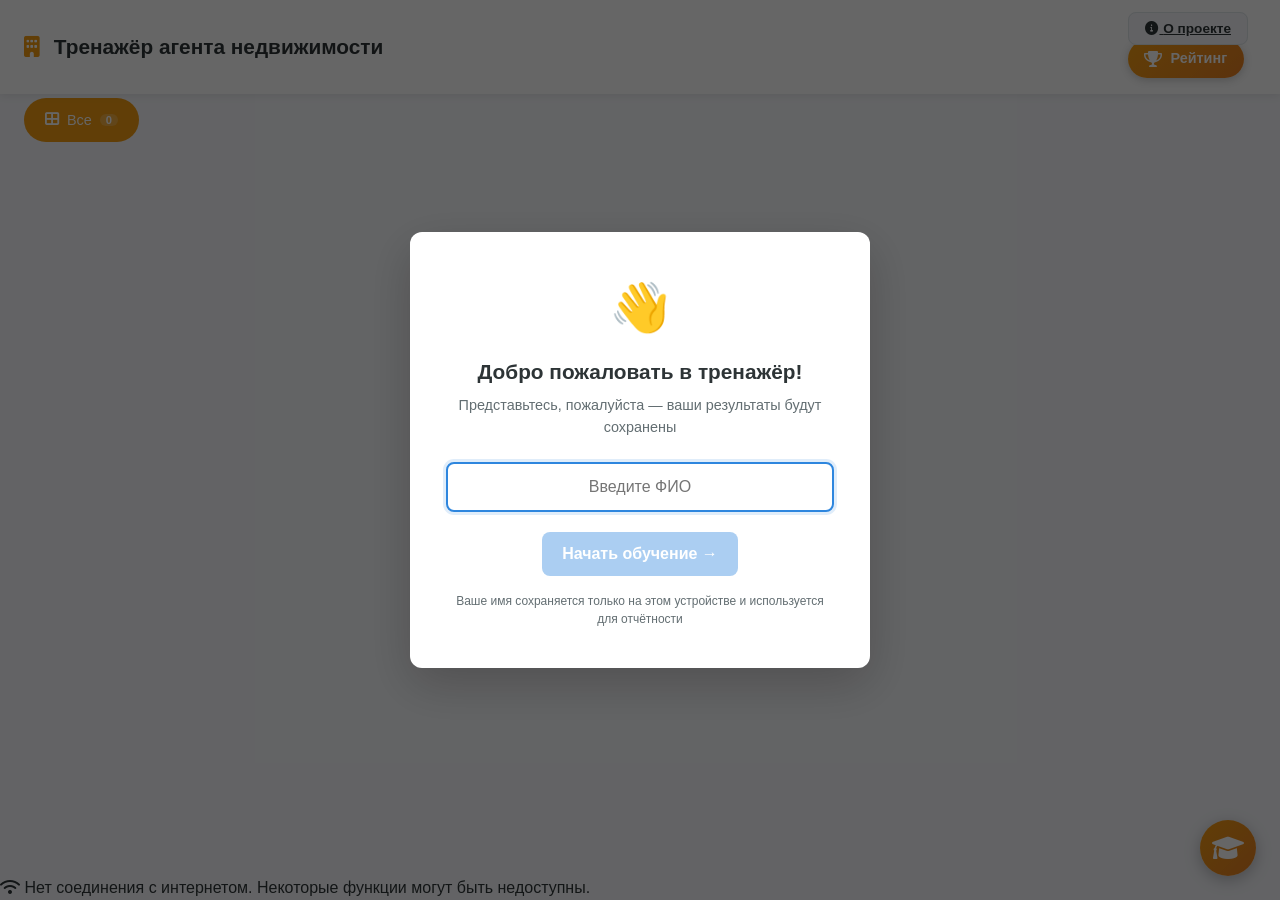
==== commit c311f179: "Починил Согласие" ====
--- a/app.html
+++ b/app.html
@@ -47,12 +47,11 @@
     <link rel="stylesheet" href="css/steps.css">
     <link rel="stylesheet" href="css/drawer.css">
     <link rel="stylesheet" href="css/onboarding.css">
-    <!-- Премиум-стили -->
     <link rel="stylesheet" href="css/premium.css">
+    
     <!-- ===== FONTAWESOME — ЗАГРУЖАЕМ СРАЗУ (БЕЗ ТРЕКЕРОВ) ===== -->
     <link rel="stylesheet" href="https://cdnjs.cloudflare.com/ajax/libs/font-awesome/6.0.0-beta3/css/all.min.css">
 
-    <!-- Если CDN не загрузился — показываем иконки текстом -->
     <noscript>
         <style>
             .fa, .fas, .far, .fab { display: none; }
@@ -304,62 +303,71 @@
         </div>
     </div>
 
-    <!-- ===== ЕДИНЫЙ ЗАГРУЗЧИК ===== -->
+    <!-- ============================================================ -->
+    <!-- ПОРЯДОК ЗАГРУЗКИ СКРИПТОВ (ОБНОВЛЁННЫЙ)                    -->
+    <!-- ============================================================ -->
+
+    <!-- 1. ЕДИНЫЙ ЗАГРУЗЧИК (самый первый) -->
     <script src="js/app-loader.js"></script>
 
-    <!-- ===== UTILS (ДОЛЖНЫ БЫТЬ ПЕРВЫМИ) ===== -->
+    <!-- 2. БАЗОВЫЕ UTILS (должны быть загружены как можно раньше) -->
     <script src="js/utils/escape.js"></script>
     <script src="js/utils/toast.js"></script>
     <script src="js/utils/logger.js"></script>
+
+    <!-- 3. PRIVACY MANAGER (критично — загружается до всего остального) -->
+    <script src="js/privacy-manager.js"></script>
+
+    <!-- 4. ОСТАЛЬНЫЕ UTILS (зависят от PrivacyManager) -->
     <script src="js/utils/analytics.js"></script>
     <script src="js/utils/offline-queue.js"></script>
 
-    <!-- ===== ОСНОВНЫЕ МОДУЛИ ===== -->
+    <!-- 5. ОСНОВНЫЕ МОДУЛИ (зависят от утилит) -->
     <script src="js/constants.js"></script>
     <script src="js/config.js"></script>
     <script src="js/store.js"></script>
     <script src="js/user.js"></script>
     <script src="js/badges.js"></script>
     <script src="js/progress.js"></script>
-    
-    <!-- ===== ШАБЛОНЫ ===== -->
+
+    <!-- 6. ШАБЛОНЫ -->
     <script src="js/templates/ui-templates.js"></script>
     <script src="js/templates/quiz-templates.js"></script>
     <script src="js/templates/map-templates.js"></script>
     <script src="js/templates/client-journey-templates.js"></script>
     <script src="js/templates/interactive-templates.js"></script>
     <script src="js/templates/triple-templates.js"></script>
-    
-    <!-- ===== ЛОГИКА ===== -->
+
+    <!-- 7. ЛОГИКА -->
     <script src="js/dragdrop.js"></script>
     <script src="js/brief.js"></script>
     <script src="js/interactive-lesson1.js"></script>
     <script src="js/client-journey.js"></script>
     <script src="js/drawer.js"></script>
     <script src="js/ui.js"></script>
-    
-    <!-- ===== КАРТА ===== -->
+
+    <!-- 8. КАРТА -->
     <script src="js/map/map-core.js"></script>
     <script src="js/map/map-utils.js"></script>
     <script src="js/map/map-ui.js"></script>
     <script src="js/map/map-step.js"></script>
-    
-    <!-- ===== ИНТЕРАКТИВНЫЕ ШАГИ ===== -->
+
+    <!-- 9. ИНТЕРАКТИВНЫЕ ШАГИ -->
     <script src="js/quiz.js"></script>
     <script src="js/timer-quiz.js"></script>
     <script src="js/decision-chain.js"></script>
     <script src="js/triple-match-drag.js"></script>
     <script src="js/interactive.js"></script>
-    
-    <!-- ===== РЕЕСТР ШАГОВ ===== -->
+
+    <!-- 10. РЕЕСТР ШАГОВ -->
     <script src="js/stepRegistry.js"></script>
     <script src="js/stepRegistry-init.js"></script>
-    
-    <!-- ===== СОГЛАСИЕ ===== -->
+
+    <!-- 11. СОГЛАСИЕ (теперь обёртка над PrivacyManager) -->
     <script src="js/consent.js"></script>
     <script src="js/consent-banner.js"></script>
-    
-    <!-- ===== CORE МОДУЛИ ===== -->
+
+    <!-- 12. CORE МОДУЛИ -->
     <script src="js/core/app-analytics.js"></script>
     <script src="js/core/app-offline.js"></script>
     <script src="js/core/app-pwa.js"></script>
@@ -368,11 +376,13 @@
     <script src="js/core/app-initializer.js"></script>
     <script src="js/core/app-scenario.js"></script>
     <script src="js/core/app-bootstrap.js"></script>
+
+    <!-- 13. ОНБОРДИНГ И ПРЕМИУМ -->
+    <script src="js/onboarding.js"></script>
+    <script src="js/premium-ui.js"></script>
+
+    <!-- 14. ГЛАВНЫЙ ФАЙЛ ПРИЛОЖЕНИЯ (запускает bootApp) -->
     <script src="js/app.js"></script>
-    
-    <!-- ===== ОНБОРДИНГ ===== -->
-    <script src="js/onboarding.js"></script>
-    <!-- Премиум-интерфейс -->
-    <script src="js/premium-ui.js"></script>
+
 </body>
 </html>
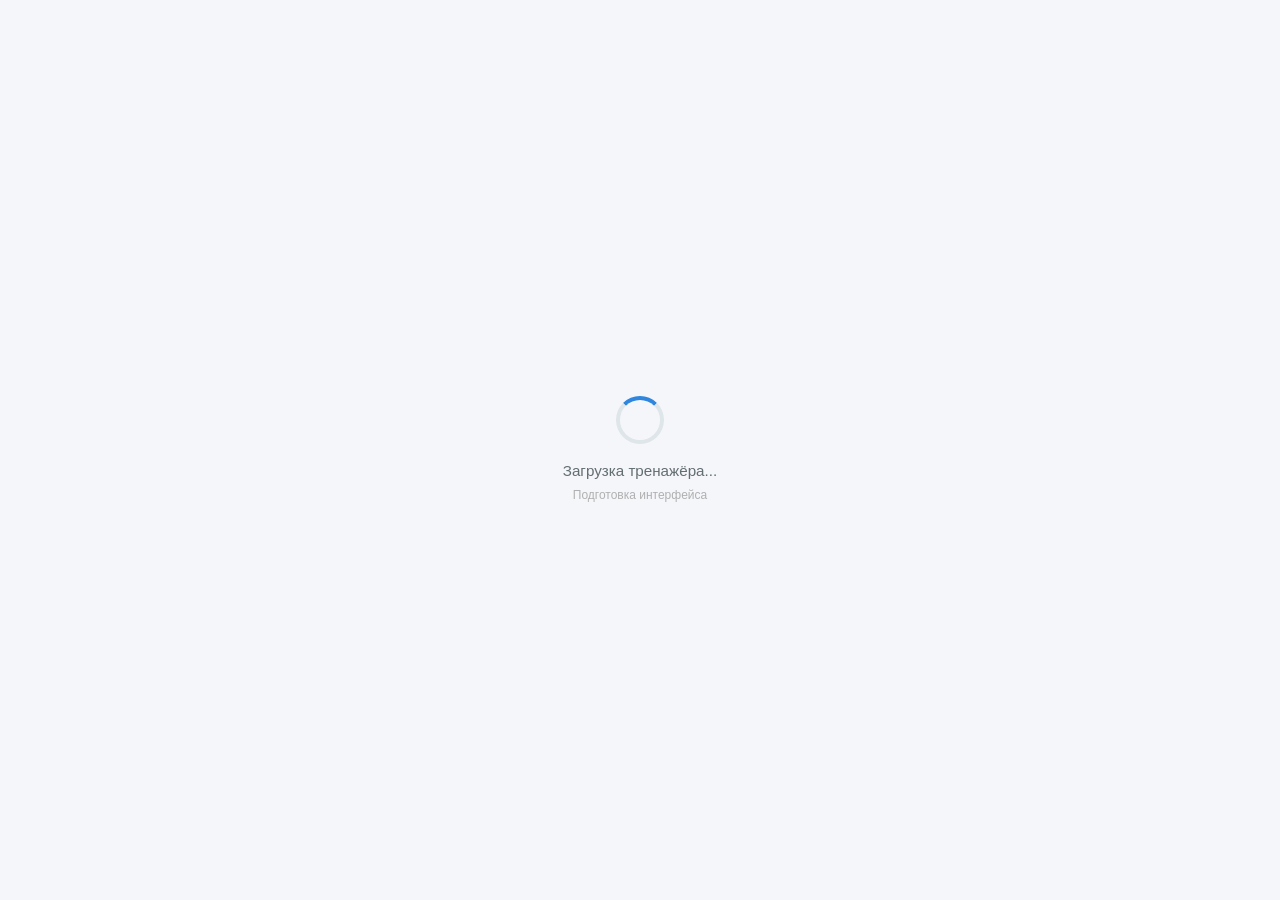
==== commit 010ad523: "Загрузка добавлена" ====
--- a/app.html
+++ b/app.html
@@ -8,10 +8,10 @@
     <!-- CSP (Content Security Policy) для защиты от XSS -->
     <meta http-equiv="Content-Security-Policy" content="
         default-src 'self';
-        script-src 'self' 'unsafe-inline' https://api-maps.yandex.ru https://cdnjs.cloudflare.com https://script.google.com https://yastatic.net https://script.googleusercontent.com;
+        script-src 'self' 'unsafe-inline' https://api-maps.yandex.ru https://cdnjs.cloudflare.com https://script.google.com https://yastatic.net https://script.googleusercontent.com https://api.ipify.org https://api.my-ip.io https://ipapi.co https://ip-api.com https://icanhazip.com;
         style-src 'self' 'unsafe-inline' https://cdnjs.cloudflare.com https://fonts.googleapis.com;
-        img-src 'self' data: blob: https://*.yandex.ru https://*.yandex.net https://yastatic.net;
-        connect-src 'self' https://script.google.com https://api-maps.yandex.ru https://yastatic.net https://script.googleusercontent.com;
+        img-src 'self' data: blob: https://*.yandex.ru https://*.yandex.net https://yastatic.net https://script.google.com *;
+        connect-src 'self' https://script.google.com https://api-maps.yandex.ru https://yastatic.net https://script.googleusercontent.com https://api.ipify.org https://api.my-ip.io https://ipapi.co https://ip-api.com https://icanhazip.com;
         font-src 'self' https://cdnjs.cloudflare.com https://fonts.gstatic.com data:;
         frame-src 'self' https://yandex.ru;
     ">
@@ -52,6 +52,70 @@
     <!-- ===== FONTAWESOME — ЗАГРУЖАЕМ СРАЗУ (БЕЗ ТРЕКЕРОВ) ===== -->
     <link rel="stylesheet" href="https://cdnjs.cloudflare.com/ajax/libs/font-awesome/6.0.0-beta3/css/all.min.css">
 
+    <!-- ===== СТИЛИ ДЛЯ ЛОАДЕРА (добавлены) ===== -->
+    <style>
+        /* Стили для состояния загрузки */
+        .app-loading {
+            position: fixed;
+            top: 0;
+            left: 0;
+            right: 0;
+            bottom: 0;
+            background: #f5f6fa;
+            display: flex;
+            align-items: center;
+            justify-content: center;
+            z-index: 9999;
+            transition: opacity 0.4s ease;
+            font-family: -apple-system, BlinkMacSystemFont, "Segoe UI", Roboto, sans-serif;
+        }
+        
+        .app-loading.hidden {
+            opacity: 0;
+            pointer-events: none;
+        }
+        
+        .loader {
+            text-align: center;
+        }
+        
+        .loader__spinner {
+            width: 48px;
+            height: 48px;
+            border: 4px solid #dfe6e9;
+            border-top-color: #2e86de;
+            border-radius: 50%;
+            animation: spin 0.8s linear infinite;
+            margin: 0 auto 16px;
+        }
+        
+        .loader__text {
+            color: #636e72;
+            font-size: 0.95rem;
+        }
+        
+        .loader__sub {
+            color: #b0b0b0;
+            font-size: 0.75rem;
+            margin-top: 4px;
+        }
+        
+        @keyframes spin {
+            to { transform: rotate(360deg); }
+        }
+        
+        /* Скрываем основной контент пока идёт загрузка */
+        .app-content {
+            opacity: 0;
+            transition: opacity 0.4s ease;
+            min-height: 100vh;
+        }
+        
+        .app-content.visible {
+            opacity: 1;
+        }
+    </style>
+
     <noscript>
         <style>
             .fa, .fas, .far, .fab { display: none; }
@@ -60,251 +124,302 @@
     </noscript>
 </head>
 <body>
-    <div class="container">
-        <header class="header">
-            <h1 class="header__title"><i class="fas fa-building"></i> Тренажёр агента недвижимости</h1>
-            
-            <div class="header__info" id="header-info" style="display: none;"></div>
-            
-            <div class="header-right">
-                <!-- ССЫЛКА НА ГЛАВНУЮ СТРАНИЦУ (ЛЕНДИНГ) -->
-                <a href="./" class="btn btn--secondary btn--small" style="margin-right: 8px;" title="О проекте">
-                    <i class="fas fa-info-circle"></i>
-                    <span>О проекте</span>
-                </a>
-                
-                <!-- XP КАРТОЧКА (только XP и уровень, без дублирования имени) -->
-                <div class="xp-card" id="xp-card" style="display: none;">
-                    <div class="xp-card__stats">
-                        <span class="xp-card__level" id="user-level">Уровень 1</span>
-                        <span class="xp-card__xp" id="user-xp">0 XP</span>
-                    </div>
-                    <div class="level-progress" id="level-progress">
-                        <div class="level-progress__fill" id="level-progress-fill"></div>
-                    </div>
-                </div>
-                
-                <!-- ИМЯ ПОЛЬЗОВАТЕЛЯ (только имя, без XP и уровня) -->
-                <div class="user-name" id="user-name-btn" style="display: none;">
-                    <div class="user-name__avatar" id="user-avatar"></div>
-                    <span class="user-name__text" id="user-name-text"></span>
-                    <i class="fas fa-chevron-down" style="font-size: 0.7rem; opacity: 0.6;"></i>
-                </div>
-                
-                <!-- КНОПКА ПЕРЕХОДА В РЕЙТИНГ -->
-                <a href="ratings.html" class="game-launch-btn" id="game-launch-btn" style="background: linear-gradient(135deg, #f39c12, #e67e22);">
-                    <i class="fas fa-trophy"></i>
-                    <span>Рейтинг</span>
-                </a>
-            </div>
-        </header>
-
-        <!-- Хлебные крошки -->
-        <div class="breadcrumb" id="breadcrumb" style="display: none;">
-            <a href="./" class="breadcrumb__item" id="breadcrumb-home">
-                <i class="fas fa-home"></i> Главная
-            </a>
-            <span class="breadcrumb__separator">/</span>
-            <span class="breadcrumb__item breadcrumb__item--active" id="breadcrumb-current"></span>
-        </div>
-
-        <main class="main">
-            <!-- Экран выбора сценария -->
-            <section class="screen" id="scenario-screen">
-                
-                <!-- Дашборд агента -->
-                <div class="agent-dashboard" id="agent-dashboard" style="display: none;">
-                    <div class="agent-dashboard__row">
-                        <div class="agent-avatar">
-                            <div class="agent-avatar__circle" id="dashboard-avatar">👤</div>
-                            <div class="agent-avatar__info">
-                                <h2 id="dashboard-name">Агент</h2>
-                                <p><i class="fas fa-calendar-alt"></i> <span id="dashboard-joined">Только что</span></p>
-                            </div>
-                        </div>
-                        
-                        <div class="agent-stats">
-                            <div class="agent-stats__level">УРОВЕНЬ</div>
-                            <div class="agent-stats__value" id="dashboard-level">1</div>
-                            <div class="agent-stats__progress">
-                                <div class="agent-stats__progress-fill" id="dashboard-progress-fill"></div>
-                            </div>
-                            <div class="agent-stats__next" id="dashboard-next">До следующего уровня: 100 XP</div>
-                        </div>
-                        
-                        <div class="agent-streak" id="dashboard-streak" style="display: none;">
-                            <div class="agent-streak__icon">🔥</div>
-                            <div>
-                                <div class="agent-streak__count" id="streak-count">0</div>
-                                <div class="agent-streak__label">дней подряд</div>
-                            </div>
-                        </div>
-                        
-                        <div class="ring-progress" id="ring-progress">
-                            <canvas id="ring-canvas" width="80" height="80"></canvas>
-                            <div class="ring-progress__value" id="ring-value">0%</div>
-                            <div class="ring-progress__label">общий прогресс</div>
-                        </div>
-                    </div>
-                </div>
-                
-                <!-- Быстрая статистика -->
-                <div class="quick-stats" id="quick-stats" style="display: none;">
-                    <div class="quick-stat">
-                        <div class="quick-stat__icon">📋</div>
-                        <div class="quick-stat__value" id="quick-scenarios">0/<span id="quick-total">0</span></div>
-                        <div class="quick-stat__label">пройдено сценариев</div>
-                    </div>
-                    <div class="quick-stat">
-                        <div class="quick-stat__icon">⚡</div>
-                        <div class="quick-stat__value" id="quick-xp">0</div>
-                        <div class="quick-stat__label">всего XP</div>
-                    </div>
-                    <div class="quick-stat">
-                        <div class="quick-stat__icon">🏅</div>
-                        <div class="quick-stat__value" id="quick-badges">0</div>
-                        <div class="quick-stat__label">бейджей</div>
-                    </div>
-                </div>
-                
-                <!-- Категории (горизонтальный скролл) -->
-                <div class="categories-scroll">
-                    <div class="categories-list" id="categories-list">
-                        <button class="category-chip category-chip--active" data-category="all">
-                            <i class="fas fa-th-large"></i> Все
-                            <span class="category-chip__count" id="cat-all-count">0</span>
-                        </button>
-                    </div>
-                </div>
-                
-                <!-- Сетка сценариев -->
-                <div class="scenarios-grid" id="scenarios-grid"></div>
-                
-                <!-- Блок рекомендаций -->
-                <div class="recommendations" id="recommendations" style="display: none;">
-                    <div class="recommendations__title">
-                        <i class="fas fa-lightbulb"></i> Вам может быть интересно
-                    </div>
-                    <div class="recommendations__grid" id="recommendations-grid"></div>
-                </div>
-                
-                <!-- Герой-блок "Продолжить обучение" -->
-                <div class="continue-learning" id="continue-learning" style="display: none;">
-                    <div class="continue-learning__greeting" id="continue-greeting">👋 Добро пожаловать!</div>
-                    <div class="continue-learning__sub" id="continue-sub">Продолжите с того места, где остановились</div>
-                    <div class="continue-learning__card" id="continue-card">
-                        <div class="continue-learning__info">
-                            <h4 id="continue-title">Загрузка...</h4>
-                            <p id="continue-desc"></p>
-                        </div>
-                        <div class="continue-learning__progress">
-                            <div class="continue-learning__progress-bar">
-                                <div class="continue-learning__progress-fill" id="continue-progress-fill"></div>
-                            </div>
-                            <div class="continue-learning__progress-text" id="continue-progress-text">0% завершено</div>
-                        </div>
-                        <button class="continue-learning__btn" id="continue-btn">Продолжить →</button>
-                    </div>
-                </div>
-            </section>
-
-            <!-- Экран карты -->
-            <section class="screen hidden" id="map-screen">
-                <div class="step-header">
-                    <button class="btn btn--small btn--secondary" id="back-to-scenarios-btn"><i class="fas fa-arrow-left"></i> К сценариям</button>
-                    <h2 class="step-title" id="map-step-title"></h2>
-                    <div class="step-counter" id="map-step-counter"></div>
-                </div>
-                
-                <div class="main main--map">
-                    <!-- Левая панель со списком ЖК (для ПК) -->
-                    <div class="jk-drawer" id="jk-drawer">
-                        <div class="jk-drawer__header">
-                            <h3 class="jk-drawer__title"><i class="fas fa-list"></i> Жилые комплексы</h3>
-                            <button class="jk-drawer__close" id="drawer-close-btn"><i class="fas fa-times"></i></button>
-                        </div>
-                        <ul class="jk-drawer__list" id="jk-drawer-list"></ul>
-                        <div class="jk-drawer__actions">
-                            <button class="btn btn--secondary btn--small" id="hint-btn"><i class="fas fa-lightbulb"></i> Подсказка</button>
-                            <button class="btn btn--danger btn--small" id="reset-step-btn"><i class="fas fa-undo-alt"></i> Сбросить шаг</button>
-                        </div>
-                    </div>
-                    
-                    <!-- Оверлей для мобильной панели -->
-                    <div class="drawer-overlay" id="drawer-overlay"></div>
-                    
-                    <!-- Плавающая кнопка для открытия списка на мобильных -->
-                    <button class="floating-list-btn" id="floating-list-btn">
-                        <i class="fas fa-building"></i>
-                    </button>
-                    
-                    <section class="map-section">
-                        <div class="map-container" id="map"></div>
-                        <div class="map-progress" id="map-progress" style="display: none;">
-                            <i class="fas fa-map-pin"></i> Расставлено: <span class="map-progress__count" id="map-progress-count">0</span> 
-                            из <span id="map-progress-total">0</span>
-                            <div class="map-progress__fill"></div>
-                        </div>
-                        <p class="map-hint"><i class="fas fa-map-marker-alt"></i> Нажмите на ЖК в списке, затем на карту, чтобы поставить метку</p>
-                    </section>
-                </div>
-            </section>
-
-            <!-- Экран тестов и интерактивов -->
-            <section class="screen hidden" id="quiz-screen">
-                <div class="step-header">
-                    <button class="btn btn--small btn--secondary" id="quiz-back-btn"><i class="fas fa-arrow-left"></i> К сценариям</button>
-                    <h2 class="step-title" id="quiz-step-title"></h2>
-                    <div class="step-counter" id="quiz-step-counter"></div>
-                </div>
-                <div class="quiz-container" id="quiz-container"></div>
-                <div class="quiz-actions" style="text-align:center; padding:20px;">
-                    <button class="btn btn--primary" id="quiz-next-btn" disabled>Далее</button>
-                </div>
-            </section>
-
-            <!-- Экран сквозного сценария "Путь клиента" -->
-            <section class="screen hidden" id="client-journey-screen">
-                <div class="step-header">
-                    <button class="btn btn--small btn--secondary" id="journey-back-btn"><i class="fas fa-arrow-left"></i> К сценариям</button>
-                    <h2 class="step-title" id="journey-step-title"></h2>
-                    <div class="step-counter" id="journey-step-counter"></div>
-                </div>
-                <div class="journey-container" id="journey-container"></div>
-                <div class="journey-actions" style="text-align:center; padding:20px;">
-                    <button class="btn btn--primary hidden" id="journey-next-btn" disabled>Далее</button>
-                </div>
-            </section>
-
-            <!-- Экран финиша -->
-            <section class="screen hidden" id="finish-screen">
-                <div class="finish-content">
-                    <div class="finish__icon"><i class="fas fa-flag-checkered"></i></div>
-                    <h2 class="finish__title">Сценарий пройден</h2>
-                    <p class="finish__text" id="finish-text"></p>
-                    <div class="finish__stats" id="finish-stats"></div>
-                    <div class="finish__actions">
-                        <button class="btn btn--primary" id="finish-restart-btn"><i class="fas fa-redo-alt"></i> Пройти заново</button>
-                        <button class="btn btn--secondary" id="finish-scenarios-btn"><i class="fas fa-th-large"></i> К списку сценариев</button>
-                    </div>
-                </div>
-            </section>
-        </main>
-
-        <div class="toast hidden" id="toast">
-            <span class="toast__icon" id="toast-icon"></span>
-            <span class="toast__message" id="toast-message"></span>
-        </div>
-
-        <!-- Офлайн-индикатор -->
-        <div class="offline-indicator" id="offline-indicator">
-            <i class="fas fa-wifi"></i>
-            <span>Нет соединения с интернетом. Некоторые функции могут быть недоступны.</span>
+    <!-- ===== ЛОАДЕР (добавлен) ===== -->
+    <div class="app-loading" id="app-loader">
+        <div class="loader">
+            <div class="loader__spinner"></div>
+            <div class="loader__text">Загрузка тренажёра...</div>
+            <div class="loader__sub">Подготовка интерфейса</div>
         </div>
     </div>
 
+    <!-- ===== ОСНОВНОЙ КОНТЕНТ (обёрнут в .app-content) ===== -->
+    <div class="app-content" id="app-content">
+        <div class="container">
+            <header class="header">
+                <h1 class="header__title"><i class="fas fa-building"></i> Тренажёр агента недвижимости</h1>
+                
+                <div class="header__info" id="header-info" style="display: none;"></div>
+                
+                <div class="header-right">
+                    <!-- ССЫЛКА НА ГЛАВНУЮ СТРАНИЦУ (ЛЕНДИНГ) -->
+                    <a href="./" class="btn btn--secondary btn--small" style="margin-right: 8px;" title="О проекте">
+                        <i class="fas fa-info-circle"></i>
+                        <span>О проекте</span>
+                    </a>
+                    
+                    <!-- XP КАРТОЧКА (только XP и уровень, без дублирования имени) -->
+                    <div class="xp-card" id="xp-card" style="display: none;">
+                        <div class="xp-card__stats">
+                            <span class="xp-card__level" id="user-level">Уровень 1</span>
+                            <span class="xp-card__xp" id="user-xp">0 XP</span>
+                        </div>
+                        <div class="level-progress" id="level-progress">
+                            <div class="level-progress__fill" id="level-progress-fill"></div>
+                        </div>
+                    </div>
+                    
+                    <!-- ИМЯ ПОЛЬЗОВАТЕЛЯ (только имя, без XP и уровня) -->
+                    <div class="user-name" id="user-name-btn" style="display: none;">
+                        <div class="user-name__avatar" id="user-avatar"></div>
+                        <span class="user-name__text" id="user-name-text"></span>
+                        <i class="fas fa-chevron-down" style="font-size: 0.7rem; opacity: 0.6;"></i>
+                    </div>
+                    
+                    <!-- КНОПКА ПЕРЕХОДА В РЕЙТИНГ -->
+                    <a href="ratings.html" class="game-launch-btn" id="game-launch-btn" style="background: linear-gradient(135deg, #f39c12, #e67e22);">
+                        <i class="fas fa-trophy"></i>
+                        <span>Рейтинг</span>
+                    </a>
+                </div>
+            </header>
+
+            <!-- Хлебные крошки -->
+            <div class="breadcrumb" id="breadcrumb" style="display: none;">
+                <a href="./" class="breadcrumb__item" id="breadcrumb-home">
+                    <i class="fas fa-home"></i> Главная
+                </a>
+                <span class="breadcrumb__separator">/</span>
+                <span class="breadcrumb__item breadcrumb__item--active" id="breadcrumb-current"></span>
+            </div>
+
+            <main class="main">
+                <!-- Экран выбора сценария -->
+                <section class="screen" id="scenario-screen">
+                    
+                    <!-- Дашборд агента -->
+                    <div class="agent-dashboard" id="agent-dashboard" style="display: none;">
+                        <div class="agent-dashboard__row">
+                            <div class="agent-avatar">
+                                <div class="agent-avatar__circle" id="dashboard-avatar">👤</div>
+                                <div class="agent-avatar__info">
+                                    <h2 id="dashboard-name">Агент</h2>
+                                    <p><i class="fas fa-calendar-alt"></i> <span id="dashboard-joined">Только что</span></p>
+                                </div>
+                            </div>
+                            
+                            <div class="agent-stats">
+                                <div class="agent-stats__level">УРОВЕНЬ</div>
+                                <div class="agent-stats__value" id="dashboard-level">1</div>
+                                <div class="agent-stats__progress">
+                                    <div class="agent-stats__progress-fill" id="dashboard-progress-fill"></div>
+                                </div>
+                                <div class="agent-stats__next" id="dashboard-next">До следующего уровня: 100 XP</div>
+                            </div>
+                            
+                            <div class="agent-streak" id="dashboard-streak" style="display: none;">
+                                <div class="agent-streak__icon">🔥</div>
+                                <div>
+                                    <div class="agent-streak__count" id="streak-count">0</div>
+                                    <div class="agent-streak__label">дней подряд</div>
+                                </div>
+                            </div>
+                            
+                            <div class="ring-progress" id="ring-progress">
+                                <canvas id="ring-canvas" width="80" height="80"></canvas>
+                                <div class="ring-progress__value" id="ring-value">0%</div>
+                                <div class="ring-progress__label">общий прогресс</div>
+                            </div>
+                        </div>
+                    </div>
+                    
+                    <!-- Быстрая статистика -->
+                    <div class="quick-stats" id="quick-stats" style="display: none;">
+                        <div class="quick-stat">
+                            <div class="quick-stat__icon">📋</div>
+                            <div class="quick-stat__value" id="quick-scenarios">0/<span id="quick-total">0</span></div>
+                            <div class="quick-stat__label">пройдено сценариев</div>
+                        </div>
+                        <div class="quick-stat">
+                            <div class="quick-stat__icon">⚡</div>
+                            <div class="quick-stat__value" id="quick-xp">0</div>
+                            <div class="quick-stat__label">всего XP</div>
+                        </div>
+                        <div class="quick-stat">
+                            <div class="quick-stat__icon">🏅</div>
+                            <div class="quick-stat__value" id="quick-badges">0</div>
+                            <div class="quick-stat__label">бейджей</div>
+                        </div>
+                    </div>
+                    
+                    <!-- Категории (горизонтальный скролл) -->
+                    <div class="categories-scroll">
+                        <div class="categories-list" id="categories-list">
+                            <button class="category-chip category-chip--active" data-category="all">
+                                <i class="fas fa-th-large"></i> Все
+                                <span class="category-chip__count" id="cat-all-count">0</span>
+                            </button>
+                        </div>
+                    </div>
+                    
+                    <!-- Сетка сценариев -->
+                    <div class="scenarios-grid" id="scenarios-grid"></div>
+                    
+                    <!-- Блок рекомендаций -->
+                    <div class="recommendations" id="recommendations" style="display: none;">
+                        <div class="recommendations__title">
+                            <i class="fas fa-lightbulb"></i> Вам может быть интересно
+                        </div>
+                        <div class="recommendations__grid" id="recommendations-grid"></div>
+                    </div>
+                    
+                    <!-- Герой-блок "Продолжить обучение" -->
+                    <div class="continue-learning" id="continue-learning" style="display: none;">
+                        <div class="continue-learning__greeting" id="continue-greeting">👋 Добро пожаловать!</div>
+                        <div class="continue-learning__sub" id="continue-sub">Продолжите с того места, где остановились</div>
+                        <div class="continue-learning__card" id="continue-card">
+                            <div class="continue-learning__info">
+                                <h4 id="continue-title">Загрузка...</h4>
+                                <p id="continue-desc"></p>
+                            </div>
+                            <div class="continue-learning__progress">
+                                <div class="continue-learning__progress-bar">
+                                    <div class="continue-learning__progress-fill" id="continue-progress-fill"></div>
+                                </div>
+                                <div class="continue-learning__progress-text" id="continue-progress-text">0% завершено</div>
+                            </div>
+                            <button class="continue-learning__btn" id="continue-btn">Продолжить →</button>
+                        </div>
+                    </div>
+                </section>
+
+                <!-- Экран карты -->
+                <section class="screen hidden" id="map-screen">
+                    <div class="step-header">
+                        <button class="btn btn--small btn--secondary" id="back-to-scenarios-btn"><i class="fas fa-arrow-left"></i> К сценариям</button>
+                        <h2 class="step-title" id="map-step-title"></h2>
+                        <div class="step-counter" id="map-step-counter"></div>
+                    </div>
+                    
+                    <div class="main main--map">
+                        <!-- Левая панель со списком ЖК (для ПК) -->
+                        <div class="jk-drawer" id="jk-drawer">
+                            <div class="jk-drawer__header">
+                                <h3 class="jk-drawer__title"><i class="fas fa-list"></i> Жилые комплексы</h3>
+                                <button class="jk-drawer__close" id="drawer-close-btn"><i class="fas fa-times"></i></button>
+                            </div>
+                            <ul class="jk-drawer__list" id="jk-drawer-list"></ul>
+                            <div class="jk-drawer__actions">
+                                <button class="btn btn--secondary btn--small" id="hint-btn"><i class="fas fa-lightbulb"></i> Подсказка</button>
+                                <button class="btn btn--danger btn--small" id="reset-step-btn"><i class="fas fa-undo-alt"></i> Сбросить шаг</button>
+                            </div>
+                        </div>
+                        
+                        <!-- Оверлей для мобильной панели -->
+                        <div class="drawer-overlay" id="drawer-overlay"></div>
+                        
+                        <!-- Плавающая кнопка для открытия списка на мобильных -->
+                        <button class="floating-list-btn" id="floating-list-btn">
+                            <i class="fas fa-building"></i>
+                        </button>
+                        
+                        <section class="map-section">
+                            <div class="map-container" id="map"></div>
+                            <div class="map-progress" id="map-progress" style="display: none;">
+                                <i class="fas fa-map-pin"></i> Расставлено: <span class="map-progress__count" id="map-progress-count">0</span> 
+                                из <span id="map-progress-total">0</span>
+                                <div class="map-progress__fill"></div>
+                            </div>
+                            <p class="map-hint"><i class="fas fa-map-marker-alt"></i> Нажмите на ЖК в списке, затем на карту, чтобы поставить метку</p>
+                        </section>
+                    </div>
+                </section>
+
+                <!-- Экран тестов и интерактивов -->
+                <section class="screen hidden" id="quiz-screen">
+                    <div class="step-header">
+                        <button class="btn btn--small btn--secondary" id="quiz-back-btn"><i class="fas fa-arrow-left"></i> К сценариям</button>
+                        <h2 class="step-title" id="quiz-step-title"></h2>
+                        <div class="step-counter" id="quiz-step-counter"></div>
+                    </div>
+                    <div class="quiz-container" id="quiz-container"></div>
+                    <div class="quiz-actions" style="text-align:center; padding:20px;">
+                        <button class="btn btn--primary" id="quiz-next-btn" disabled>Далее</button>
+                    </div>
+                </section>
+
+                <!-- Экран сквозного сценария "Путь клиента" -->
+                <section class="screen hidden" id="client-journey-screen">
+                    <div class="step-header">
+                        <button class="btn btn--small btn--secondary" id="journey-back-btn"><i class="fas fa-arrow-left"></i> К сценариям</button>
+                        <h2 class="step-title" id="journey-step-title"></h2>
+                        <div class="step-counter" id="journey-step-counter"></div>
+                    </div>
+                    <div class="journey-container" id="journey-container"></div>
+                    <div class="journey-actions" style="text-align:center; padding:20px;">
+                        <button class="btn btn--primary hidden" id="journey-next-btn" disabled>Далее</button>
+                    </div>
+                </section>
+
+                <!-- Экран финиша -->
+                <section class="screen hidden" id="finish-screen">
+                    <div class="finish-content">
+                        <div class="finish__icon"><i class="fas fa-flag-checkered"></i></div>
+                        <h2 class="finish__title">Сценарий пройден</h2>
+                        <p class="finish__text" id="finish-text"></p>
+                        <div class="finish__stats" id="finish-stats"></div>
+                        <div class="finish__actions">
+                            <button class="btn btn--primary" id="finish-restart-btn"><i class="fas fa-redo-alt"></i> Пройти заново</button>
+                            <button class="btn btn--secondary" id="finish-scenarios-btn"><i class="fas fa-th-large"></i> К списку сценариев</button>
+                        </div>
+                    </div>
+                </section>
+            </main>
+
+            <div class="toast hidden" id="toast">
+                <span class="toast__icon" id="toast-icon"></span>
+                <span class="toast__message" id="toast-message"></span>
+            </div>
+
+            <!-- Офлайн-индикатор -->
+            <div class="offline-indicator" id="offline-indicator">
+                <i class="fas fa-wifi"></i>
+                <span>Нет соединения с интернетом. Некоторые функции могут быть недоступны.</span>
+            </div>
+        </div>
+    </div>
+    <!-- ===== КОНЕЦ ОСНОВНОГО КОНТЕНТА ===== -->
+
+    <!-- ===== СКРИПТ УПРАВЛЕНИЯ ЗАГРУЗКОЙ (добавлен) ===== -->
+    <script>
+        (function() {
+            'use strict';
+            
+            // Получаем элементы
+            var loader = document.getElementById('app-loader');
+            var content = document.getElementById('app-content');
+            
+            // Функция скрытия лоадера (будет вызвана после загрузки)
+            window.__hideLoader = function() {
+                if (loader) {
+                    loader.classList.add('hidden');
+                }
+                if (content) {
+                    content.classList.add('visible');
+                }
+                
+                // Удаляем лоадер из DOM после анимации
+                setTimeout(function() {
+                    if (loader && loader.parentNode) {
+                        loader.parentNode.removeChild(loader);
+                    }
+                }, 500);
+            };
+            
+            // Защита от вечной загрузки (5 секунд)
+            setTimeout(function() {
+                if (loader && !loader.classList.contains('hidden')) {
+                    console.warn('[Loader] Принудительное скрытие по таймауту');
+                    window.__hideLoader();
+                }
+            }, 5000);
+            
+            console.log('[Loader] Инициализирован, ожидание загрузки...');
+        })();
+    </script>
+
     <!-- ============================================================ -->
-    <!-- ПОРЯДОК ЗАГРУЗКИ СКРИПТОВ (ОБНОВЛЁННЫЙ)                    -->
+    <!-- ПОРЯДОК ЗАГРУЗКИ СКРИПТОВ                                    -->
     <!-- ============================================================ -->
 
     <!-- 1. ЕДИНЫЙ ЗАГРУЗЧИК (самый первый) -->
@@ -314,9 +429,10 @@
     <script src="js/utils/escape.js"></script>
     <script src="js/utils/toast.js"></script>
     <script src="js/utils/logger.js"></script>
+    <script src="js/utils/ip-helper.js"></script>
 
     <!-- 3. PRIVACY MANAGER (критично — загружается до всего остального) -->
-    <script src="js/privacy-manager.js"></script>
+    <script src="js/privacy/privacy-manager.js"></script>
 
     <!-- 4. ОСТАЛЬНЫЕ UTILS (зависят от PrivacyManager) -->
     <script src="js/utils/analytics.js"></script>
@@ -325,10 +441,10 @@
     <!-- 5. ОСНОВНЫЕ МОДУЛИ (зависят от утилит) -->
     <script src="js/constants.js"></script>
     <script src="js/config.js"></script>
-    <script src="js/store.js"></script>
-    <script src="js/user.js"></script>
-    <script src="js/badges.js"></script>
-    <script src="js/progress.js"></script>
+    <script src="js/features/store.js"></script>
+    <script src="js/features/user.js"></script>
+    <script src="js/features/badges.js"></script>
+    <script src="js/features/progress.js"></script>
 
     <!-- 6. ШАБЛОНЫ -->
     <script src="js/templates/ui-templates.js"></script>
@@ -338,36 +454,45 @@
     <script src="js/templates/interactive-templates.js"></script>
     <script src="js/templates/triple-templates.js"></script>
 
-    <!-- 7. ЛОГИКА -->
-    <script src="js/dragdrop.js"></script>
-    <script src="js/brief.js"></script>
-    <script src="js/interactive-lesson1.js"></script>
-    <script src="js/client-journey.js"></script>
-    <script src="js/drawer.js"></script>
-    <script src="js/ui.js"></script>
-
-    <!-- 8. КАРТА -->
+    <!-- 7. UI МОДУЛИ -->
+    <script src="js/ui/ui-helpers.js"></script>
+    <script src="js/ui/ui-dashboard.js"></script>
+    <script src="js/ui/ui-categories.js"></script>
+    <script src="js/ui/ui-scenarios.js"></script>
+    <script src="js/ui/ui-recommendations.js"></script>
+    <script src="js/ui/ui-continue.js"></script>
+    <script src="js/ui/ui-admin.js"></script>
+    <script src="js/ui/ui.js"></script>
+
+    <!-- 8. ЛОГИКА -->
+    <script src="js/features/dragdrop.js"></script>
+    <script src="js/steps/brief.js"></script>
+    <script src="js/steps/interactive-lesson1.js"></script>
+    <script src="js/steps/client-journey.js"></script>
+    <script src="js/ui/drawer.js"></script>
+
+    <!-- 9. КАРТА -->
     <script src="js/map/map-core.js"></script>
     <script src="js/map/map-utils.js"></script>
     <script src="js/map/map-ui.js"></script>
     <script src="js/map/map-step.js"></script>
 
-    <!-- 9. ИНТЕРАКТИВНЫЕ ШАГИ -->
-    <script src="js/quiz.js"></script>
-    <script src="js/timer-quiz.js"></script>
-    <script src="js/decision-chain.js"></script>
-    <script src="js/triple-match-drag.js"></script>
-    <script src="js/interactive.js"></script>
-
-    <!-- 10. РЕЕСТР ШАГОВ -->
-    <script src="js/stepRegistry.js"></script>
-    <script src="js/stepRegistry-init.js"></script>
-
-    <!-- 11. СОГЛАСИЕ (теперь обёртка над PrivacyManager) -->
-    <script src="js/consent.js"></script>
-    <script src="js/consent-banner.js"></script>
-
-    <!-- 12. CORE МОДУЛИ -->
+    <!-- 10. ИНТЕРАКТИВНЫЕ ШАГИ -->
+    <script src="js/steps/quiz.js"></script>
+    <script src="js/game/timer-quiz.js"></script>
+    <script src="js/game/decision-chain.js"></script>
+    <script src="js/game/triple-match-drag.js"></script>
+    <script src="js/steps/interactive.js"></script>
+
+    <!-- 11. РЕЕСТР ШАГОВ -->
+    <script src="js/steps/stepRegistry.js"></script>
+    <script src="js/steps/stepRegistry-init.js"></script>
+
+    <!-- 12. СОГЛАСИЕ -->
+    <script src="js/privacy/consent.js"></script>
+    <script src="js/privacy/consent-banner.js"></script>
+
+    <!-- 13. CORE МОДУЛИ -->
     <script src="js/core/app-analytics.js"></script>
     <script src="js/core/app-offline.js"></script>
     <script src="js/core/app-pwa.js"></script>
@@ -375,13 +500,13 @@
     <script src="js/core/app-events.js"></script>
     <script src="js/core/app-initializer.js"></script>
     <script src="js/core/app-scenario.js"></script>
+
+    <!-- 14. ОНБОРДИНГ И ПРЕМИУМ -->
+    <script src="js/ui/onboarding.js"></script>
+    <script src="js/ui/premium-ui.js"></script>
+
+    <!-- 15. ГЛАВНЫЙ ФАЙЛ ПРИЛОЖЕНИЯ -->
     <script src="js/core/app-bootstrap.js"></script>
-
-    <!-- 13. ОНБОРДИНГ И ПРЕМИУМ -->
-    <script src="js/onboarding.js"></script>
-    <script src="js/premium-ui.js"></script>
-
-    <!-- 14. ГЛАВНЫЙ ФАЙЛ ПРИЛОЖЕНИЯ (запускает bootApp) -->
     <script src="js/app.js"></script>
 
 </body>
